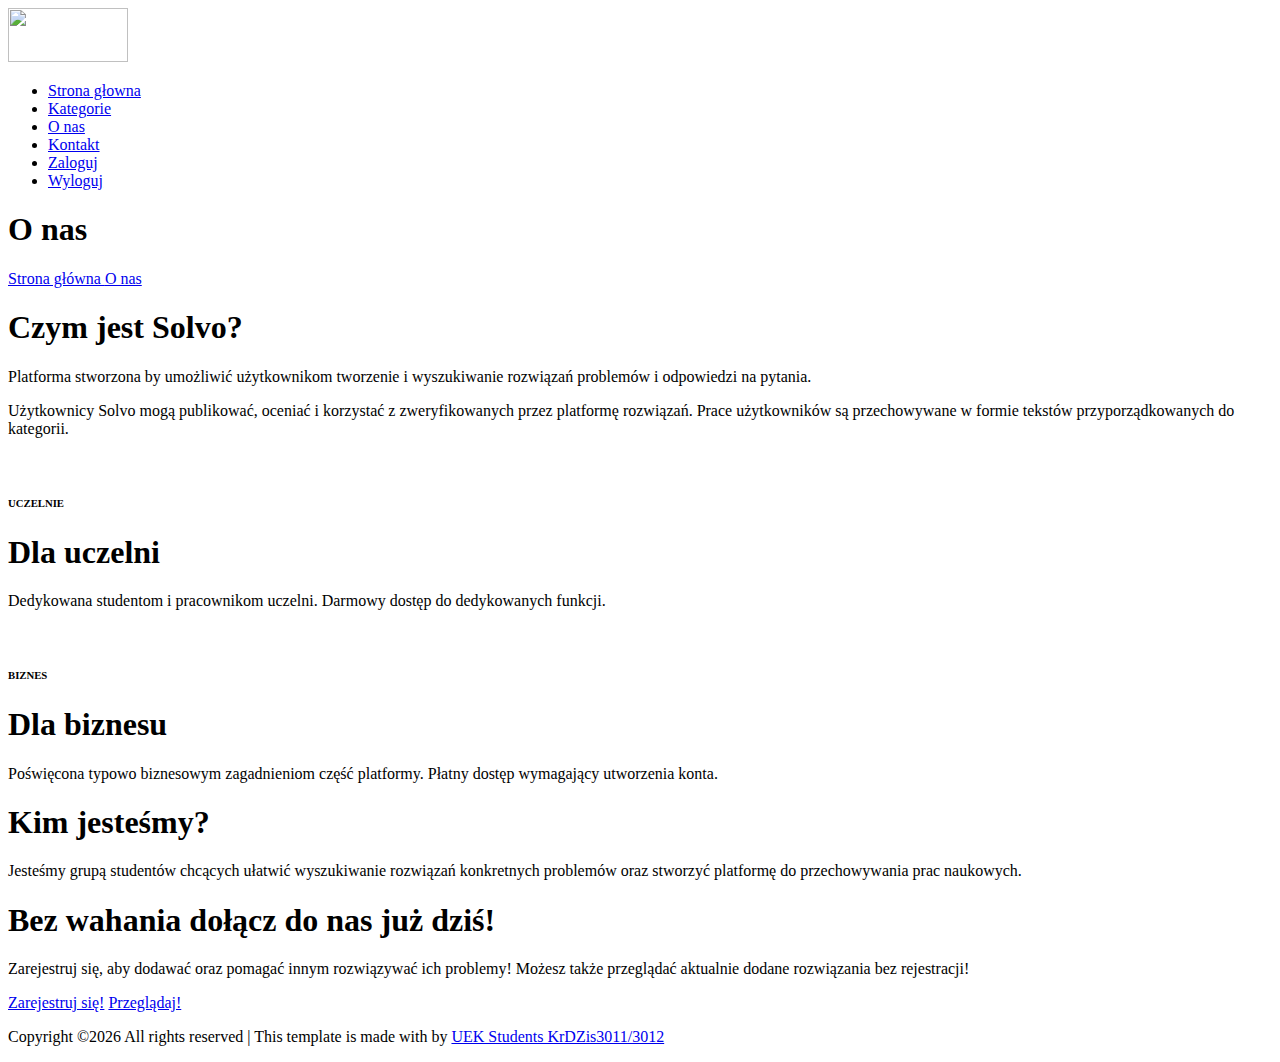
==== about-us.html @ bcf8c0ad "Add link for logout page to every .html page" ====
<!DOCTYPE html>
	<html lang="zxx" class="no-js">
	<head>
		<!-- Mobile Specific Meta -->
		<meta name="viewport" content="width=device-width, initial-scale=1, shrink-to-fit=no">
		<!-- Favicon-->
		<link rel="shortcut icon" href="img/solvo_blue_fav.png">
		<!-- Author Meta -->
		<meta name="author" content="codepixer">
		<!-- Meta Description -->
		<meta name="description" content="">
		<!-- Meta Keyword -->
		<meta name="keywords" content="">
		<!-- meta character set -->
		<meta charset="UTF-8">
		<!-- Site Title -->
		<title>Solvo</title>

		<link href="https://fonts.googleapis.com/css?family=Poppins:100,200,400,300,500,600,700" rel="stylesheet">
			<!--
			CSS
			============================================= -->
			<link rel="stylesheet" href="css/linearicons.css">
			<link rel="stylesheet" href="css/font-awesome.min.css">
			<link rel="stylesheet" href="css/bootstrap.css">
			<link rel="stylesheet" href="css/magnific-popup.css">
			<link rel="stylesheet" href="css/nice-select.css">
			<link rel="stylesheet" href="css/animate.min.css">
			<link rel="stylesheet" href="css/owl.carousel.css">
			<link rel="stylesheet" href="css/main.css">
		</head>
		<body>

			  <header id="header" id="home">
			    <div class="container">
			    	<div class="row align-items-center justify-content-between d-flex">
				      <div id="logo">
				        <a href="index.html"><img src="img/solvo_logo_blue.png" width="120" height="54" alt="" title="" /></a>
				      </div>
						<nav id="nav-menu-container">
							<ul class="nav-menu">
								<li class="menu-active"><a href="index.html">Strona głowna</a></li>
								<li><a href="category.html">Kategorie</a></li>
								<li><a href="about-us.html">O nas</a></li>
								<li><a href="contact.html">Kontakt</a></li>

								<li><a class="ticker-btn" href="log_in.html">Zaloguj</a></li>
								<li><a class="ticker-btn" href="log_out.html">Wyloguj</a></li>
							</ul>
						</nav><!-- #nav-menu-container -->
					</div>
			    </div>
			  </header><!-- #header -->


			<!-- start banner Area -->
			<section class="banner-area relative" id="home">
				<div class="overlay overlay-bg"></div>
				<div class="container">
					<div class="row d-flex align-items-center justify-content-center">
						<div class="about-content col-lg-12">
							<h1 class="text-white">
								O nas
							</h1>
							<p class="text-white link-nav"><a href="index.html">Strona główna </a>  <span class="lnr lnr-arrow-right"></span>  <a href="about-us.html"> O nas</a></p>
						</div>
					</div>
				</div>
			</section>
			<!-- End banner Area -->

			<!-- Start service Area -->
			<section class="service-area section-gap" id="service">
				<div class="container">
					<div class="row d-flex justify-content-center">
						<div class="col-md-8 pb-40 header-text">
							<h1>Czym jest Solvo?</h1>
							<p>Platforma stworzona by umożliwić użytkownikom tworzenie i wyszukiwanie rozwiązań problemów i odpowiedzi na pytania.</p>
							<p>Użytkownicy Solvo mogą publikować, oceniać i korzystać z zweryfikowanych przez platformę rozwiązań. Prace użytkowników są przechowywane w formie tekstów przyporządkowanych do kategorii.</p>
						</div>
					</div>
				</div>
			</section>
			<!-- End service Area -->

			<!-- Start feature Area -->
			<section class="feature-area">
				<div class="container-fluid">
					<div class="row justify-content-center align-items-center">
						<div class="col-lg-3 feat-img no-padding">
							<img class="img-fluid" src="img/about-us1.jpg" alt="">
						</div>
						<div class="col-lg-3 no-padding feat-txt">
							<h6 class="text-uppercase text-white">UCZELNIE</h6>
							<h1>Dla uczelni</h1>
							<p>Dedykowana studentom i pracownikom uczelni. Darmowy dostęp do dedykowanych funkcji.</p>
						</div>
						<div class="col-lg-3 feat-img no-padding">
							<img class="img-fluid" src="img/about-us2.jpg" alt="">
						</div>
						<div class="col-lg-3 no-padding feat-txt">
							<h6 class="text-uppercase text-white">BIZNES</h6>
							<h1>Dla biznesu</h1>
							<p>Poświęcona typowo biznesowym zagadnieniom część platformy. Płatny dostęp wymagający utworzenia konta.</p>
						</div>
					</div>
				</div>
			</section>
			<!-- End feature Area -->

			<!-- Start team Area -->
			<section class="team-area section-gap" id="team">
				<div class="container">
					<div class="row d-flex justify-content-center">
						<div class="menu-content pb-70 col-lg-8">
							<div class="title text-center">
								<h1 class="mb-10">Kim jesteśmy?</h1>
								<p>Jesteśmy grupą studentów chcących ułatwić wyszukiwanie rozwiązań konkretnych problemów oraz stworzyć platformę do przechowywania prac naukowych.</p>
							</div>
						</div>
					</div>
				</div>
			</section>
			<!-- End team Area -->


			  <!-- Start callto-action Area -->
			  <section class="callto-action-area section-gap" id="join">
				  <div class="container">
					  <div class="row d-flex justify-content-center">
						  <div class="menu-content col-lg-9">
							  <div class="title text-center">
								  <h1 class="mb-10 text-white">Bez wahania dołącz do nas już dziś!</h1>
								  <p class="text-white">Zarejestruj się, aby dodawać oraz pomagać innym rozwiązywać ich problemy! Możesz także przeglądać aktualnie dodane rozwiązania bez rejestracji!</p>
								  <a class="primary-btn" href="register.html">Zarejestruj się!</a>
								  <a class="primary-btn" href="./category.html">Przeglądaj!</a>
							  </div>
						  </div>
					  </div>
				  </div>
			  </section>
			  <!-- End calto-action Area -->

			  <!-- start footer Area -->
			 	<footer class="footer-area section-gap">
				<div class="container">


					<div class="row footer-bottom d-flex justify-content-between">
						<p class="col-lg-8 col-sm-12 footer-text m-0 text-white">
							<!-- Link back to Colorlib can't be removed. Template is licensed under CC BY 3.0. -->
Copyright &copy;<script>document.write(new Date().getFullYear());</script> All rights reserved | This template is made with <i class="fa fa-heart-o" aria-hidden="true"></i> by <a href="https://colorlib.com" target="_blank">UEK Students KrDZis3011/3012</a>
<!-- Link back to Colorlib can't be removed. Template is licensed under CC BY 3.0. -->
						</p>
						<div class="col-lg-4 col-sm-12 footer-social">
							<a href="#"><i class="fa fa-facebook"></i></a>
							<a href="#"><i class="fa fa-twitter"></i></a>
							<a href="#"><i class="fa fa-dribbble"></i></a>
							<a href="#"><i class="fa fa-behance"></i></a>
						</div>
					</div>
				</div>
			</footer>
			  <!-- End footer Area -->

			  <script src="js/vendor/jquery-2.2.4.min.js"></script>
			  <script src="https://cdnjs.cloudflare.com/ajax/libs/popper.js/1.12.9/umd/popper.min.js" integrity="sha384-ApNbgh9B+Y1QKtv3Rn7W3mgPxhU9K/ScQsAP7hUibX39j7fakFPskvXusvfa0b4Q" crossorigin="anonymous"></script>
			  <script src="js/vendor/bootstrap.min.js"></script>
			  <script type="text/javascript" src="https://maps.googleapis.com/maps/api/js?key=AIzaSyBhOdIF3Y9382fqJYt5I_sswSrEw5eihAA"></script>
			  <script src="js/easing.min.js"></script>
			  <script src="js/hoverIntent.js"></script>
			  <script src="js/superfish.min.js"></script>
			  <script src="js/jquery.ajaxchimp.min.js"></script>
			  <script src="js/jquery.magnific-popup.min.js"></script>
			  <script src="js/owl.carousel.min.js"></script>
			  <script src="js/jquery.sticky.js"></script>
			  <script src="js/jquery.nice-select.min.js"></script>
			  <script src="js/parallax.min.js"></script>
			  <script src="js/mail-script.js"></script>
			  <script src="js/main.js"></script>
		</body>
	</html>
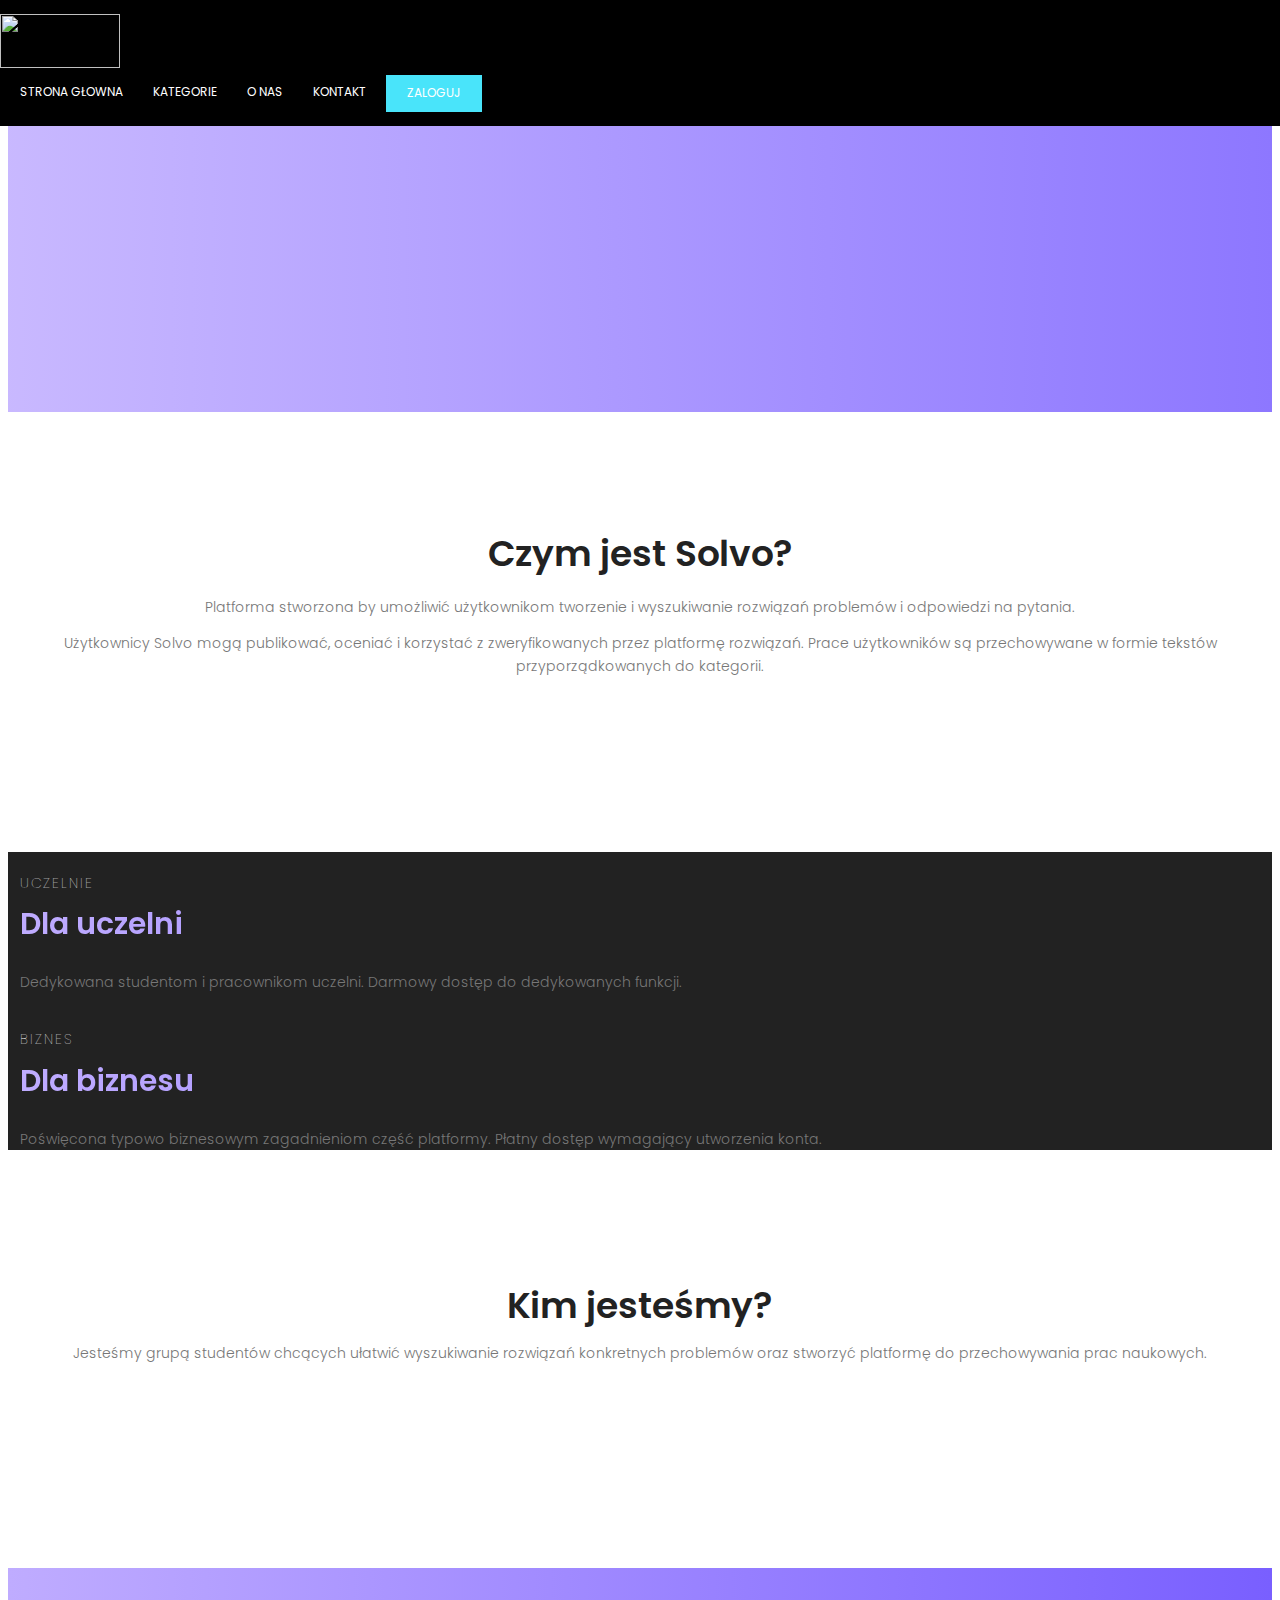
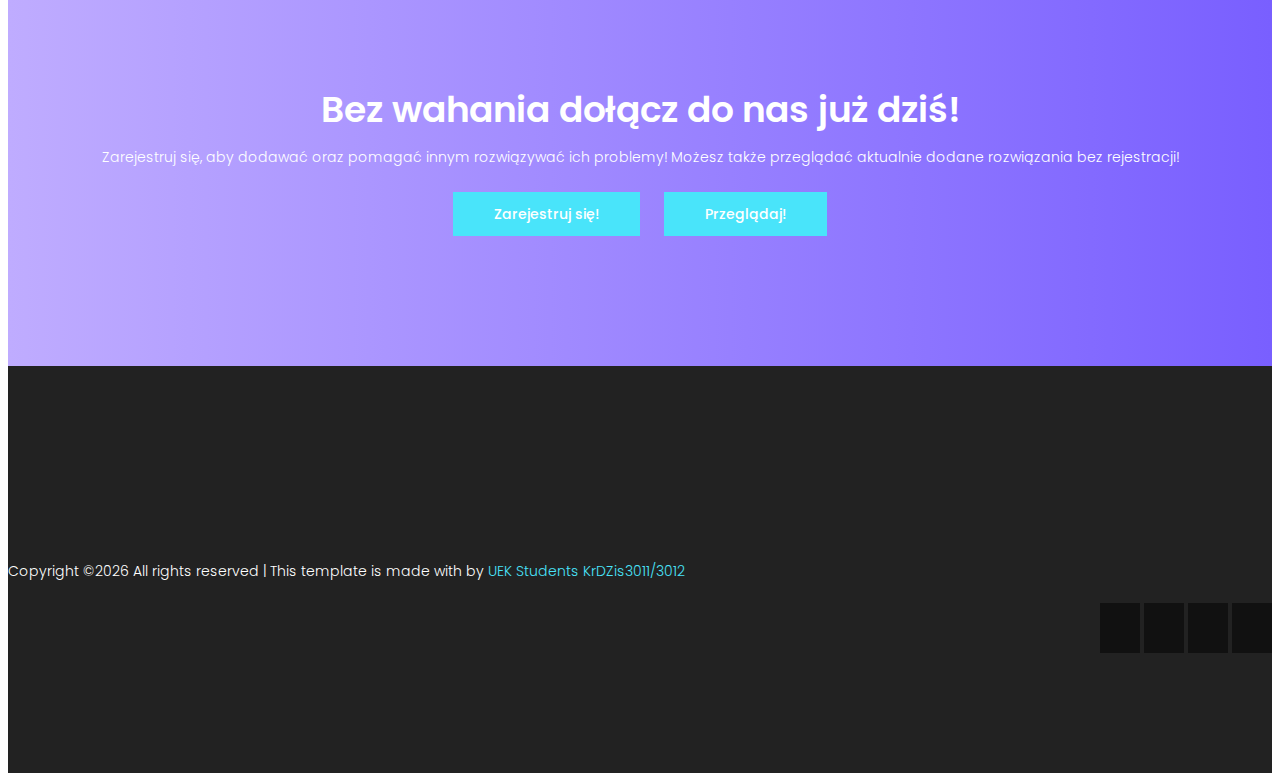
==== commit 1f754f97: "Merge pull request #25 from KatarzynaKnapik/show_hide_login_btn" ====
--- a/about-us.html
+++ b/about-us.html
@@ -44,8 +44,8 @@
 								<li><a href="about-us.html">O nas</a></li>
 								<li><a href="contact.html">Kontakt</a></li>
 
-								<li><a class="ticker-btn" href="log_in.html">Zaloguj</a></li>
-								<li><a class="ticker-btn" href="log_out.html">Wyloguj</a></li>
+								<li><a class="ticker-btn" id="log-btn" href="log_in.html">Zaloguj</a></li>
+								<!-- <li><a class="ticker-btn" href="log_out.html">Wyloguj</a></li> -->
 							</ul>
 						</nav><!-- #nav-menu-container -->
 					</div>
--- a/css/main.css
+++ b/css/main.css
@@ -0,0 +1,4604 @@
+/*--------------------------- Color variations ----------------------*/
+/* Medium Layout: 1280px */
+/* Tablet Layout: 768px */
+/* Mobile Layout: 320px */
+/* Wide Mobile Layout: 480px */
+/* =================================== */
+/*  Basic Style
+/* =================================== */
+::-moz-selection {
+  /* Code for Firefox */
+  background-color: #49e4fa;
+  color: #fff;
+}
+
+::selection {
+  background-color: #49e4fa;
+  color: #fff;
+}
+
+::-webkit-input-placeholder {
+  /* WebKit, Blink, Edge */
+  color: #777777;
+  font-weight: 300;
+}
+
+:-moz-placeholder {
+  /* Mozilla Firefox 4 to 18 */
+  color: #777777;
+  opacity: 1;
+  font-weight: 300;
+}
+
+::-moz-placeholder {
+  /* Mozilla Firefox 19+ */
+  color: #777777;
+  opacity: 1;
+  font-weight: 300;
+}
+
+:-ms-input-placeholder {
+  /* Internet Explorer 10-11 */
+  color: #777777;
+  font-weight: 300;
+}
+
+::-ms-input-placeholder {
+  /* Microsoft Edge */
+  color: #777777;
+  font-weight: 300;
+}
+
+body {
+  color: #777777;
+  font-family: "Poppins", sans-serif;
+  font-size: 14px;
+  font-weight: 300;
+  line-height: 1.625em;
+  position: relative;
+}
+
+ol,
+ul {
+  margin: 0;
+  padding: 0;
+  list-style: none;
+}
+
+select {
+  display: block;
+}
+
+figure {
+  margin: 0;
+}
+
+a {
+  -webkit-transition: all 0.3s ease 0s;
+  -moz-transition: all 0.3s ease 0s;
+  -o-transition: all 0.3s ease 0s;
+  transition: all 0.3s ease 0s;
+}
+
+iframe {
+  border: 0;
+}
+
+a,
+a:focus,
+a:hover {
+  text-decoration: none;
+  outline: 0;
+}
+
+.btn.active.focus,
+.btn.active:focus,
+.btn.focus,
+.btn.focus:active,
+.btn:active:focus,
+.btn:focus {
+  text-decoration: none;
+  outline: 0;
+}
+
+.card-panel {
+  margin: 0;
+  padding: 60px;
+}
+
+/**
+ *  Typography
+ *
+ **/
+.btn i,
+.btn-large i,
+.btn-floating i,
+.btn-large i,
+.btn-flat i {
+  font-size: 1em;
+  line-height: inherit;
+}
+
+.gray-bg {
+  background: #f9f9ff;
+}
+
+h1,
+h2,
+h3,
+h4,
+h5,
+h6 {
+  font-family: "Poppins", sans-serif;
+  color: #222222;
+  line-height: 1.2em !important;
+  margin-bottom: 0;
+  margin-top: 0;
+  font-weight: 600;
+}
+
+.h1,
+.h2,
+.h3,
+.h4,
+.h5,
+.h6 {
+  margin-bottom: 0;
+  margin-top: 0;
+  font-family: "Poppins", sans-serif;
+  font-weight: 600;
+  color: #222222;
+}
+
+h1,
+.h1 {
+  font-size: 36px;
+}
+
+h2,
+.h2 {
+  font-size: 30px;
+}
+
+h3,
+.h3 {
+  font-size: 24px;
+}
+
+h4,
+.h4 {
+  font-size: 18px;
+}
+
+h5,
+.h5 {
+  font-size: 16px;
+}
+
+h6,
+.h6 {
+  font-size: 14px;
+  color: #222222;
+}
+
+td,
+th {
+  border-radius: 0px;
+}
+
+/**
+ * For modern browsers
+ * 1. The space content is one way to avoid an Opera bug when the
+ *    contenteditable attribute is included anywhere else in the document.
+ *    Otherwise it causes space to appear at the top and bottom of elements
+ *    that are clearfixed.
+ * 2. The use of `table` rather than `block` is only necessary if using
+ *    `:before` to contain the top-margins of child elements.
+ */
+.clear::before,
+.clear::after {
+  content: " ";
+  display: table;
+}
+
+.clear::after {
+  clear: both;
+}
+
+.fz-11 {
+  font-size: 11px;
+}
+
+.fz-12 {
+  font-size: 12px;
+}
+
+.fz-13 {
+  font-size: 13px;
+}
+
+.fz-14 {
+  font-size: 14px;
+}
+
+.fz-15 {
+  font-size: 15px;
+}
+
+.fz-16 {
+  font-size: 16px;
+}
+
+.fz-18 {
+  font-size: 18px;
+}
+
+.fz-30 {
+  font-size: 30px;
+}
+
+.fz-48 {
+  font-size: 48px !important;
+}
+
+.fw100 {
+  font-weight: 100;
+}
+
+.fw300 {
+  font-weight: 300;
+}
+
+.fw400 {
+  font-weight: 400 !important;
+}
+
+.fw500 {
+  font-weight: 500;
+}
+
+.f700 {
+  font-weight: 700;
+}
+
+.fsi {
+  font-style: italic;
+}
+
+.mt-10 {
+  margin-top: 10px;
+}
+
+.mt-15 {
+  margin-top: 15px;
+}
+
+.mt-20 {
+  margin-top: 20px;
+}
+
+.mt-25 {
+  margin-top: 25px;
+}
+
+.mt-30 {
+  margin-top: 30px;
+}
+
+.mt-35 {
+  margin-top: 35px;
+}
+
+.mt-40 {
+  margin-top: 40px;
+}
+
+.mt-50 {
+  margin-top: 50px;
+}
+
+.mt-60 {
+  margin-top: 60px;
+}
+
+.mt-70 {
+  margin-top: 70px;
+}
+
+.mt-80 {
+  margin-top: 80px;
+}
+
+.mt-100 {
+  margin-top: 100px;
+}
+
+.mt-120 {
+  margin-top: 120px;
+}
+
+.mt-150 {
+  margin-top: 150px;
+}
+
+.ml-0 {
+  margin-left: 0 !important;
+}
+
+.ml-5 {
+  margin-left: 5px !important;
+}
+
+.ml-10 {
+  margin-left: 10px;
+}
+
+.ml-15 {
+  margin-left: 15px;
+}
+
+.ml-20 {
+  margin-left: 20px;
+}
+
+.ml-30 {
+  margin-left: 30px;
+}
+
+.ml-50 {
+  margin-left: 50px;
+}
+
+.mr-0 {
+  margin-right: 0 !important;
+}
+
+.mr-5 {
+  margin-right: 5px !important;
+}
+
+.mr-15 {
+  margin-right: 15px;
+}
+
+.mr-10 {
+  margin-right: 10px;
+}
+
+.mr-20 {
+  margin-right: 20px;
+}
+
+.mr-30 {
+  margin-right: 30px;
+}
+
+.mr-50 {
+  margin-right: 50px;
+}
+
+.mb-0 {
+  margin-bottom: 0px;
+}
+
+.mb-0-i {
+  margin-bottom: 0px !important;
+}
+
+.mb-5 {
+  margin-bottom: 5px;
+}
+
+.mb-10 {
+  margin-bottom: 10px;
+}
+
+.mb-15 {
+  margin-bottom: 15px;
+}
+
+.mb-20 {
+  margin-bottom: 20px;
+}
+
+.mb-25 {
+  margin-bottom: 25px;
+}
+
+.mb-30 {
+  margin-bottom: 30px;
+}
+
+.mb-40 {
+  margin-bottom: 40px;
+}
+
+.mb-50 {
+  margin-bottom: 50px;
+}
+
+.mb-60 {
+  margin-bottom: 60px;
+}
+
+.mb-70 {
+  margin-bottom: 70px;
+}
+
+.mb-80 {
+  margin-bottom: 80px;
+}
+
+.mb-90 {
+  margin-bottom: 90px;
+}
+
+.mb-100 {
+  margin-bottom: 100px;
+}
+
+.pt-0 {
+  padding-top: 0px;
+}
+
+.pt-10 {
+  padding-top: 10px;
+}
+
+.pt-15 {
+  padding-top: 15px;
+}
+
+.pt-20 {
+  padding-top: 20px;
+}
+
+.pt-25 {
+  padding-top: 25px;
+}
+
+.pt-30 {
+  padding-top: 30px;
+}
+
+.pt-40 {
+  padding-top: 40px;
+}
+
+.pt-50 {
+  padding-top: 50px;
+}
+
+.pt-60 {
+  padding-top: 60px;
+}
+
+.pt-70 {
+  padding-top: 70px;
+}
+
+.pt-80 {
+  padding-top: 80px;
+}
+
+.pt-90 {
+  padding-top: 90px;
+}
+
+.pt-100 {
+  padding-top: 100px;
+}
+
+.pt-120 {
+  padding-top: 120px;
+}
+
+.pt-150 {
+  padding-top: 150px;
+}
+
+.pt-170 {
+  padding-top: 170px;
+}
+
+.pb-0 {
+  padding-bottom: 0px;
+}
+
+.pb-10 {
+  padding-bottom: 10px;
+}
+
+.pb-15 {
+  padding-bottom: 15px;
+}
+
+.pb-20 {
+  padding-bottom: 20px;
+}
+
+.pb-25 {
+  padding-bottom: 25px;
+}
+
+.pb-30 {
+  padding-bottom: 30px;
+}
+
+.pb-40 {
+  padding-bottom: 40px;
+}
+
+.pb-50 {
+  padding-bottom: 50px;
+}
+
+.pb-60 {
+  padding-bottom: 60px;
+}
+
+.pb-70 {
+  padding-bottom: 70px;
+}
+
+.pb-80 {
+  padding-bottom: 80px;
+}
+
+.pb-90 {
+  padding-bottom: 90px;
+}
+
+.pb-100 {
+  padding-bottom: 100px;
+}
+
+.pb-120 {
+  padding-bottom: 120px;
+}
+
+.pb-150 {
+  padding-bottom: 150px;
+}
+
+.pr-30 {
+  padding-right: 30px;
+}
+
+.pl-30 {
+  padding-left: 30px;
+}
+
+.pl-90 {
+  padding-left: 90px;
+}
+
+.p-40 {
+  padding: 40px;
+}
+
+.float-left {
+  float: left;
+}
+
+.float-right {
+  float: right;
+}
+
+.text-italic {
+  font-style: italic;
+}
+
+.text-white {
+  color: #fff;
+}
+
+.text-black {
+  color: #000;
+}
+
+.transition {
+  -webkit-transition: all 0.3s ease 0s;
+  -moz-transition: all 0.3s ease 0s;
+  -o-transition: all 0.3s ease 0s;
+  transition: all 0.3s ease 0s;
+}
+
+.section-full {
+  padding: 100px 0;
+}
+
+.section-half {
+  padding: 75px 0;
+}
+
+.text-center {
+  text-align: center;
+}
+
+.text-left {
+  text-align: left;
+}
+
+.text-rigth {
+  text-align: right;
+}
+
+.flex {
+  display: -webkit-box;
+  display: -webkit-flex;
+  display: -moz-flex;
+  display: -ms-flexbox;
+  display: flex;
+}
+
+.inline-flex {
+  display: -webkit-inline-box;
+  display: -webkit-inline-flex;
+  display: -moz-inline-flex;
+  display: -ms-inline-flexbox;
+  display: inline-flex;
+}
+
+.flex-grow {
+  -webkit-box-flex: 1;
+  -webkit-flex-grow: 1;
+  -moz-flex-grow: 1;
+  -ms-flex-positive: 1;
+  flex-grow: 1;
+}
+
+.flex-wrap {
+  -webkit-flex-wrap: wrap;
+  -moz-flex-wrap: wrap;
+  -ms-flex-wrap: wrap;
+  flex-wrap: wrap;
+}
+
+.flex-left {
+  -webkit-box-pack: start;
+  -ms-flex-pack: start;
+  -webkit-justify-content: flex-start;
+  -moz-justify-content: flex-start;
+  justify-content: flex-start;
+}
+
+.flex-middle {
+  -webkit-box-align: center;
+  -ms-flex-align: center;
+  -webkit-align-items: center;
+  -moz-align-items: center;
+  align-items: center;
+}
+
+.flex-right {
+  -webkit-box-pack: end;
+  -ms-flex-pack: end;
+  -webkit-justify-content: flex-end;
+  -moz-justify-content: flex-end;
+  justify-content: flex-end;
+}
+
+.flex-top {
+  -webkit-align-self: flex-start;
+  -moz-align-self: flex-start;
+  -ms-flex-item-align: start;
+  align-self: flex-start;
+}
+
+.flex-center {
+  -webkit-box-pack: center;
+  -ms-flex-pack: center;
+  -webkit-justify-content: center;
+  -moz-justify-content: center;
+  justify-content: center;
+}
+
+.flex-bottom {
+  -webkit-align-self: flex-end;
+  -moz-align-self: flex-end;
+  -ms-flex-item-align: end;
+  align-self: flex-end;
+}
+
+.space-between {
+  -webkit-box-pack: justify;
+  -ms-flex-pack: justify;
+  -webkit-justify-content: space-between;
+  -moz-justify-content: space-between;
+  justify-content: space-between;
+}
+
+.space-around {
+  -ms-flex-pack: distribute;
+  -webkit-justify-content: space-around;
+  -moz-justify-content: space-around;
+  justify-content: space-around;
+}
+
+.flex-column {
+  -webkit-box-direction: normal;
+  -webkit-box-orient: vertical;
+  -webkit-flex-direction: column;
+  -moz-flex-direction: column;
+  -ms-flex-direction: column;
+  flex-direction: column;
+}
+
+.flex-cell {
+  display: -webkit-box;
+  display: -webkit-flex;
+  display: -moz-flex;
+  display: -ms-flexbox;
+  display: flex;
+  -webkit-box-flex: 1;
+  -webkit-flex-grow: 1;
+  -moz-flex-grow: 1;
+  -ms-flex-positive: 1;
+  flex-grow: 1;
+}
+
+.display-table {
+  display: table;
+}
+
+.light {
+  color: #fff;
+}
+
+.dark {
+  color: #222;
+}
+
+.relative {
+  position: relative;
+}
+
+.overflow-hidden {
+  overflow: hidden;
+}
+
+.overlay {
+  position: absolute;
+  left: 0;
+  right: 0;
+  top: 0;
+  bottom: 0;
+}
+
+.container.fullwidth {
+  width: 100%;
+}
+
+.container.no-padding {
+  padding-left: 0;
+  padding-right: 0;
+}
+
+.no-padding {
+  padding: 0;
+}
+
+.section-bg {
+  background: #f9fafc;
+}
+
+@media (max-width: 767px) {
+  .no-flex-xs {
+    display: block !important;
+  }
+}
+
+.row.no-margin {
+  margin-left: 0;
+  margin-right: 0;
+}
+
+.sample-text-area {
+  background: #fff;
+  padding: 100px 0 70px 0;
+}
+
+.text-heading {
+  margin-bottom: 30px;
+  font-size: 24px;
+}
+
+b,
+sup,
+sub,
+u,
+del {
+  color: #49e4fa;
+}
+
+h1 {
+  font-size: 36px;
+}
+
+h2 {
+  font-size: 30px;
+}
+
+h3 {
+  font-size: 24px;
+}
+
+h4 {
+  font-size: 18px;
+}
+
+h5 {
+  font-size: 16px;
+}
+
+h6 {
+  font-size: 14px;
+}
+
+h1,
+h2,
+h3,
+h4,
+h5,
+h6 {
+  line-height: 1.5em;
+}
+
+.typography h1,
+.typography h2,
+.typography h3,
+.typography h4,
+.typography h5,
+.typography h6 {
+  color: #777777;
+}
+
+.button-area {
+  background: #fff;
+}
+
+.button-area .border-top-generic {
+  padding: 70px 15px;
+  border-top: 1px dotted #eee;
+}
+
+.button-group-area .genric-btn {
+  margin-right: 10px;
+  margin-top: 10px;
+}
+
+.button-group-area .genric-btn:last-child {
+  margin-right: 0;
+}
+
+.genric-btn {
+  display: inline-block;
+  outline: none;
+  line-height: 40px;
+  padding: 0 30px;
+  font-size: 0.8em;
+  text-align: center;
+  text-decoration: none;
+  font-weight: 500;
+  cursor: pointer;
+  -webkit-transition: all 0.3s ease 0s;
+  -moz-transition: all 0.3s ease 0s;
+  -o-transition: all 0.3s ease 0s;
+  transition: all 0.3s ease 0s;
+}
+
+.genric-btn:focus {
+  outline: none;
+}
+
+.genric-btn.e-large {
+  padding: 0 40px;
+  line-height: 50px;
+}
+
+.genric-btn.large {
+  line-height: 45px;
+}
+
+.genric-btn.medium {
+  line-height: 30px;
+}
+
+.genric-btn.small {
+  line-height: 25px;
+}
+
+.genric-btn.radius {
+  border-radius: 3px;
+}
+
+.genric-btn.circle {
+  border-radius: 20px;
+}
+
+.genric-btn.arrow {
+  display: -webkit-inline-box;
+  display: -ms-inline-flexbox;
+  display: inline-flex;
+  -webkit-box-align: center;
+  -ms-flex-align: center;
+  align-items: center;
+}
+
+.genric-btn.arrow span {
+  margin-left: 10px;
+}
+
+.genric-btn.default {
+  color: #222222;
+  background: #f9f9ff;
+  border: 1px solid transparent;
+}
+
+.genric-btn.default:hover {
+  border: 1px solid #f9f9ff;
+  background: #fff;
+}
+
+.genric-btn.default-border {
+  border: 1px solid #f9f9ff;
+  background: #fff;
+}
+
+.genric-btn.default-border:hover {
+  color: #222222;
+  background: #f9f9ff;
+  border: 1px solid transparent;
+}
+
+.genric-btn.primary {
+  color: #fff;
+  background: #49e4fa;
+  border: 1px solid transparent;
+}
+
+.genric-btn.primary:hover {
+  color: #49e4fa;
+  border: 1px solid #49e4fa;
+  background: #fff;
+}
+
+.genric-btn.primary-border {
+  color: #49e4fa;
+  border: 1px solid #49e4fa;
+  background: #fff;
+}
+
+.genric-btn.primary-border:hover {
+  color: #fff;
+  background: #49e4fa;
+  border: 1px solid transparent;
+}
+
+.genric-btn.success {
+  color: #fff;
+  background: #4cd3e3;
+  border: 1px solid transparent;
+}
+
+.genric-btn.success:hover {
+  color: #4cd3e3;
+  border: 1px solid #4cd3e3;
+  background: #fff;
+}
+
+.genric-btn.success-border {
+  color: #4cd3e3;
+  border: 1px solid #4cd3e3;
+  background: #fff;
+}
+
+.genric-btn.success-border:hover {
+  color: #fff;
+  background: #4cd3e3;
+  border: 1px solid transparent;
+}
+
+.genric-btn.info {
+  color: #fff;
+  background: #38a4ff;
+  border: 1px solid transparent;
+}
+
+.genric-btn.info:hover {
+  color: #38a4ff;
+  border: 1px solid #38a4ff;
+  background: #fff;
+}
+
+.genric-btn.info-border {
+  color: #38a4ff;
+  border: 1px solid #38a4ff;
+  background: #fff;
+}
+
+.genric-btn.info-border:hover {
+  color: #fff;
+  background: #38a4ff;
+  border: 1px solid transparent;
+}
+
+.genric-btn.warning {
+  color: #fff;
+  background: #f4e700;
+  border: 1px solid transparent;
+}
+
+.genric-btn.warning:hover {
+  color: #f4e700;
+  border: 1px solid #f4e700;
+  background: #fff;
+}
+
+.genric-btn.warning-border {
+  color: #f4e700;
+  border: 1px solid #f4e700;
+  background: #fff;
+}
+
+.genric-btn.warning-border:hover {
+  color: #fff;
+  background: #f4e700;
+  border: 1px solid transparent;
+}
+
+.genric-btn.danger {
+  color: #fff;
+  background: #f44a40;
+  border: 1px solid transparent;
+}
+
+.genric-btn.danger:hover {
+  color: #f44a40;
+  border: 1px solid #f44a40;
+  background: #fff;
+}
+
+.genric-btn.danger-border {
+  color: #f44a40;
+  border: 1px solid #f44a40;
+  background: #fff;
+}
+
+.genric-btn.danger-border:hover {
+  color: #fff;
+  background: #f44a40;
+  border: 1px solid transparent;
+}
+
+.genric-btn.link {
+  color: #222222;
+  background: #f9f9ff;
+  text-decoration: underline;
+  border: 1px solid transparent;
+}
+
+.genric-btn.link:hover {
+  color: #222222;
+  border: 1px solid #f9f9ff;
+  background: #fff;
+}
+
+.genric-btn.link-border {
+  color: #222222;
+  border: 1px solid #f9f9ff;
+  background: #fff;
+  text-decoration: underline;
+}
+
+.genric-btn.link-border:hover {
+  color: #222222;
+  background: #f9f9ff;
+  border: 1px solid transparent;
+}
+
+.genric-btn.disable {
+  color: #222222, 0.3;
+  background: #f9f9ff;
+  border: 1px solid transparent;
+  cursor: not-allowed;
+}
+
+.generic-blockquote {
+  padding: 30px 50px 30px 30px;
+  background: #f9f9ff;
+  border-left: 2px solid #49e4fa;
+}
+
+.progress-table-wrap {
+  overflow-x: scroll;
+}
+
+.progress-table {
+  background: #f9f9ff;
+  padding: 15px 0px 30px 0px;
+  min-width: 800px;
+}
+
+.progress-table .serial {
+  width: 11.83%;
+  padding-left: 30px;
+}
+
+.progress-table .country {
+  width: 28.07%;
+}
+
+.progress-table .visit {
+  width: 19.74%;
+}
+
+.progress-table .percentage {
+  width: 40.36%;
+  padding-right: 50px;
+}
+
+.progress-table .table-head {
+  display: flex;
+}
+
+.progress-table .table-head .serial,
+.progress-table .table-head .country,
+.progress-table .table-head .visit,
+.progress-table .table-head .percentage {
+  color: #222222;
+  line-height: 40px;
+  text-transform: uppercase;
+  font-weight: 500;
+}
+
+.progress-table .table-row {
+  padding: 15px 0;
+  border-top: 1px solid #edf3fd;
+  display: flex;
+}
+
+.progress-table .table-row .serial,
+.progress-table .table-row .country,
+.progress-table .table-row .visit,
+.progress-table .table-row .percentage {
+  display: flex;
+  align-items: center;
+}
+
+.progress-table .table-row .country img {
+  margin-right: 15px;
+}
+
+.progress-table .table-row .percentage .progress {
+  width: 80%;
+  border-radius: 0px;
+  background: transparent;
+}
+
+.progress-table .table-row .percentage .progress .progress-bar {
+  height: 5px;
+  line-height: 5px;
+}
+
+.progress-table .table-row .percentage .progress .progress-bar.color-1 {
+  background-color: #6382e6;
+}
+
+.progress-table .table-row .percentage .progress .progress-bar.color-2 {
+  background-color: #e66686;
+}
+
+.progress-table .table-row .percentage .progress .progress-bar.color-3 {
+  background-color: #f09359;
+}
+
+.progress-table .table-row .percentage .progress .progress-bar.color-4 {
+  background-color: #73fbaf;
+}
+
+.progress-table .table-row .percentage .progress .progress-bar.color-5 {
+  background-color: #73fbaf;
+}
+
+.progress-table .table-row .percentage .progress .progress-bar.color-6 {
+  background-color: #6382e6;
+}
+
+.progress-table .table-row .percentage .progress .progress-bar.color-7 {
+  background-color: #a367e7;
+}
+
+.progress-table .table-row .percentage .progress .progress-bar.color-8 {
+  background-color: #e66686;
+}
+
+.single-gallery-image {
+  margin-top: 30px;
+  background-repeat: no-repeat !important;
+  background-position: center center !important;
+  background-size: cover !important;
+  height: 200px;
+}
+
+.list-style {
+  width: 14px;
+  height: 14px;
+}
+
+.unordered-list li {
+  position: relative;
+  padding-left: 30px;
+  line-height: 1.82em !important;
+}
+
+.unordered-list li:before {
+  content: "";
+  position: absolute;
+  width: 14px;
+  height: 14px;
+  border: 3px solid #49e4fa;
+  background: #fff;
+  top: 4px;
+  left: 0;
+  border-radius: 50%;
+}
+
+.ordered-list {
+  margin-left: 30px;
+}
+
+.ordered-list li {
+  list-style-type: decimal-leading-zero;
+  color: #49e4fa;
+  font-weight: 500;
+  line-height: 1.82em !important;
+}
+
+.ordered-list li span {
+  font-weight: 300;
+  color: #777777;
+}
+
+.ordered-list-alpha li {
+  margin-left: 30px;
+  list-style-type: lower-alpha;
+  color: #49e4fa;
+  font-weight: 500;
+  line-height: 1.82em !important;
+}
+
+.ordered-list-alpha li span {
+  font-weight: 300;
+  color: #777777;
+}
+
+.ordered-list-roman li {
+  margin-left: 30px;
+  list-style-type: lower-roman;
+  color: #49e4fa;
+  font-weight: 500;
+  line-height: 1.82em !important;
+}
+
+.ordered-list-roman li span {
+  font-weight: 300;
+  color: #777777;
+}
+
+.single-input {
+  display: block;
+  width: 100%;
+  line-height: 40px;
+  border: none;
+  outline: none;
+  background: #f9f9ff;
+  padding: 0 20px;
+}
+
+.single-input:focus {
+  outline: none;
+}
+
+.input-group-icon {
+  position: relative;
+}
+
+.input-group-icon .icon {
+  position: absolute;
+  left: 20px;
+  top: 0;
+  line-height: 40px;
+  z-index: 3;
+}
+
+.input-group-icon .icon i {
+  color: #797979;
+}
+
+.input-group-icon .single-input {
+  padding-left: 45px;
+}
+
+.single-textarea {
+  display: block;
+  width: 100%;
+  line-height: 40px;
+  border: none;
+  outline: none;
+  background: #f9f9ff;
+  padding: 0 20px;
+  height: 100px;
+  resize: none;
+}
+
+.single-textarea:focus {
+  outline: none;
+}
+
+.single-input-primary {
+  display: block;
+  width: 100%;
+  line-height: 40px;
+  border: 1px solid transparent;
+  outline: none;
+  background: #f9f9ff;
+  padding: 0 20px;
+}
+
+.single-input-primary:focus {
+  outline: none;
+  border: 1px solid #49e4fa;
+}
+
+.single-input-accent {
+  display: block;
+  width: 100%;
+  line-height: 40px;
+  border: 1px solid transparent;
+  outline: none;
+  background: #f9f9ff;
+  padding: 0 20px;
+}
+
+.single-input-accent:focus {
+  outline: none;
+  border: 1px solid #eb6b55;
+}
+
+.single-input-secondary {
+  display: block;
+  width: 100%;
+  line-height: 40px;
+  border: 1px solid transparent;
+  outline: none;
+  background: #f9f9ff;
+  padding: 0 20px;
+}
+
+.single-input-secondary:focus {
+  outline: none;
+  border: 1px solid #f09359;
+}
+
+.default-switch {
+  width: 35px;
+  height: 17px;
+  border-radius: 8.5px;
+  background: #f9f9ff;
+  position: relative;
+  cursor: pointer;
+}
+
+.default-switch input {
+  position: absolute;
+  left: 0;
+  top: 0;
+  right: 0;
+  bottom: 0;
+  width: 100%;
+  height: 100%;
+  opacity: 0;
+  cursor: pointer;
+}
+
+.default-switch input + label {
+  position: absolute;
+  top: 1px;
+  left: 1px;
+  width: 15px;
+  height: 15px;
+  border-radius: 50%;
+  background: #49e4fa;
+  -webkit-transition: all 0.2s;
+  -moz-transition: all 0.2s;
+  -o-transition: all 0.2s;
+  transition: all 0.2s;
+  box-shadow: 0px 4px 5px 0px rgba(0, 0, 0, 0.2);
+  cursor: pointer;
+}
+
+.default-switch input:checked + label {
+  left: 19px;
+}
+
+.primary-switch {
+  width: 35px;
+  height: 17px;
+  border-radius: 8.5px;
+  background: #f9f9ff;
+  position: relative;
+  cursor: pointer;
+}
+
+.primary-switch input {
+  position: absolute;
+  left: 0;
+  top: 0;
+  right: 0;
+  bottom: 0;
+  width: 100%;
+  height: 100%;
+  opacity: 0;
+}
+
+.primary-switch input + label {
+  position: absolute;
+  left: 0;
+  top: 0;
+  right: 0;
+  bottom: 0;
+  width: 100%;
+  height: 100%;
+}
+
+.primary-switch input + label:before {
+  content: "";
+  position: absolute;
+  left: 0;
+  top: 0;
+  right: 0;
+  bottom: 0;
+  width: 100%;
+  height: 100%;
+  background: transparent;
+  border-radius: 8.5px;
+  cursor: pointer;
+  -webkit-transition: all 0.2s;
+  -moz-transition: all 0.2s;
+  -o-transition: all 0.2s;
+  transition: all 0.2s;
+}
+
+.primary-switch input + label:after {
+  content: "";
+  position: absolute;
+  top: 1px;
+  left: 1px;
+  width: 15px;
+  height: 15px;
+  border-radius: 50%;
+  background: #fff;
+  -webkit-transition: all 0.2s;
+  -moz-transition: all 0.2s;
+  -o-transition: all 0.2s;
+  transition: all 0.2s;
+  box-shadow: 0px 4px 5px 0px rgba(0, 0, 0, 0.2);
+  cursor: pointer;
+}
+
+.primary-switch input:checked + label:after {
+  left: 19px;
+}
+
+.primary-switch input:checked + label:before {
+  background: #49e4fa;
+}
+
+.confirm-switch {
+  width: 35px;
+  height: 17px;
+  border-radius: 8.5px;
+  background: #f9f9ff;
+  position: relative;
+  cursor: pointer;
+}
+
+.confirm-switch input {
+  position: absolute;
+  left: 0;
+  top: 0;
+  right: 0;
+  bottom: 0;
+  width: 100%;
+  height: 100%;
+  opacity: 0;
+}
+
+.confirm-switch input + label {
+  position: absolute;
+  left: 0;
+  top: 0;
+  right: 0;
+  bottom: 0;
+  width: 100%;
+  height: 100%;
+}
+
+.confirm-switch input + label:before {
+  content: "";
+  position: absolute;
+  left: 0;
+  top: 0;
+  right: 0;
+  bottom: 0;
+  width: 100%;
+  height: 100%;
+  background: transparent;
+  border-radius: 8.5px;
+  -webkit-transition: all 0.2s;
+  -moz-transition: all 0.2s;
+  -o-transition: all 0.2s;
+  transition: all 0.2s;
+  cursor: pointer;
+}
+
+.confirm-switch input + label:after {
+  content: "";
+  position: absolute;
+  top: 1px;
+  left: 1px;
+  width: 15px;
+  height: 15px;
+  border-radius: 50%;
+  background: #fff;
+  -webkit-transition: all 0.2s;
+  -moz-transition: all 0.2s;
+  -o-transition: all 0.2s;
+  transition: all 0.2s;
+  box-shadow: 0px 4px 5px 0px rgba(0, 0, 0, 0.2);
+  cursor: pointer;
+}
+
+.confirm-switch input:checked + label:after {
+  left: 19px;
+}
+
+.confirm-switch input:checked + label:before {
+  background: #4cd3e3;
+}
+
+.primary-checkbox {
+  width: 16px;
+  height: 16px;
+  border-radius: 3px;
+  background: #f9f9ff;
+  position: relative;
+  cursor: pointer;
+}
+
+.primary-checkbox input {
+  position: absolute;
+  left: 0;
+  top: 0;
+  right: 0;
+  bottom: 0;
+  width: 100%;
+  height: 100%;
+  opacity: 0;
+}
+
+.primary-checkbox input + label {
+  position: absolute;
+  left: 0;
+  top: 0;
+  right: 0;
+  bottom: 0;
+  width: 100%;
+  height: 100%;
+  border-radius: 3px;
+  cursor: pointer;
+  border: 1px solid #f1f1f1;
+}
+
+.primary-checkbox input:checked + label {
+  background: url(../img/elements/primary-check.png) no-repeat center
+    center/cover;
+  border: none;
+}
+
+.confirm-checkbox {
+  width: 16px;
+  height: 16px;
+  border-radius: 3px;
+  background: #f9f9ff;
+  position: relative;
+  cursor: pointer;
+}
+
+.confirm-checkbox input {
+  position: absolute;
+  left: 0;
+  top: 0;
+  right: 0;
+  bottom: 0;
+  width: 100%;
+  height: 100%;
+  opacity: 0;
+}
+
+.confirm-checkbox input + label {
+  position: absolute;
+  left: 0;
+  top: 0;
+  right: 0;
+  bottom: 0;
+  width: 100%;
+  height: 100%;
+  border-radius: 3px;
+  cursor: pointer;
+  border: 1px solid #f1f1f1;
+}
+
+.confirm-checkbox input:checked + label {
+  background: url(../img/elements/success-check.png) no-repeat center
+    center/cover;
+  border: none;
+}
+
+.disabled-checkbox {
+  width: 16px;
+  height: 16px;
+  border-radius: 3px;
+  background: #f9f9ff;
+  position: relative;
+  cursor: pointer;
+}
+
+.disabled-checkbox input {
+  position: absolute;
+  left: 0;
+  top: 0;
+  right: 0;
+  bottom: 0;
+  width: 100%;
+  height: 100%;
+  opacity: 0;
+}
+
+.disabled-checkbox input + label {
+  position: absolute;
+  left: 0;
+  top: 0;
+  right: 0;
+  bottom: 0;
+  width: 100%;
+  height: 100%;
+  border-radius: 3px;
+  cursor: pointer;
+  border: 1px solid #f1f1f1;
+}
+
+.disabled-checkbox input:disabled {
+  cursor: not-allowed;
+  z-index: 3;
+}
+
+.disabled-checkbox input:checked + label {
+  background: url(../img/elements/disabled-check.png) no-repeat center
+    center/cover;
+  border: none;
+}
+
+.primary-radio {
+  width: 16px;
+  height: 16px;
+  border-radius: 8px;
+  background: #f9f9ff;
+  position: relative;
+  cursor: pointer;
+}
+
+.primary-radio input {
+  position: absolute;
+  left: 0;
+  top: 0;
+  right: 0;
+  bottom: 0;
+  width: 100%;
+  height: 100%;
+  opacity: 0;
+}
+
+.primary-radio input + label {
+  position: absolute;
+  left: 0;
+  top: 0;
+  right: 0;
+  bottom: 0;
+  width: 100%;
+  height: 100%;
+  border-radius: 8px;
+  cursor: pointer;
+  border: 1px solid #f1f1f1;
+}
+
+.primary-radio input:checked + label {
+  background: url(../img/elements/primary-radio.png) no-repeat center
+    center/cover;
+  border: none;
+}
+
+.confirm-radio {
+  width: 16px;
+  height: 16px;
+  border-radius: 8px;
+  background: #f9f9ff;
+  position: relative;
+  cursor: pointer;
+}
+
+.confirm-radio input {
+  position: absolute;
+  left: 0;
+  top: 0;
+  right: 0;
+  bottom: 0;
+  width: 100%;
+  height: 100%;
+  opacity: 0;
+}
+
+.confirm-radio input + label {
+  position: absolute;
+  left: 0;
+  top: 0;
+  right: 0;
+  bottom: 0;
+  width: 100%;
+  height: 100%;
+  border-radius: 8px;
+  cursor: pointer;
+  border: 1px solid #f1f1f1;
+}
+
+.confirm-radio input:checked + label {
+  background: url(../img/elements/success-radio.png) no-repeat center
+    center/cover;
+  border: none;
+}
+
+.disabled-radio {
+  width: 16px;
+  height: 16px;
+  border-radius: 8px;
+  background: #f9f9ff;
+  position: relative;
+  cursor: pointer;
+}
+
+.disabled-radio input {
+  position: absolute;
+  left: 0;
+  top: 0;
+  right: 0;
+  bottom: 0;
+  width: 100%;
+  height: 100%;
+  opacity: 0;
+}
+
+.disabled-radio input + label {
+  position: absolute;
+  left: 0;
+  top: 0;
+  right: 0;
+  bottom: 0;
+  width: 100%;
+  height: 100%;
+  border-radius: 8px;
+  cursor: pointer;
+  border: 1px solid #f1f1f1;
+}
+
+.disabled-radio input:disabled {
+  cursor: not-allowed;
+  z-index: 3;
+}
+
+.disabled-radio input:checked + label {
+  background: url(../img/elements/disabled-radio.png) no-repeat center
+    center/cover;
+  border: none;
+}
+
+.default-select {
+  height: 40px;
+}
+
+.default-select .nice-select {
+  border: none;
+  border-radius: 0px;
+  height: 40px;
+  background: #f9f9ff;
+  padding-left: 20px;
+  padding-right: 40px;
+}
+
+.default-select .nice-select .list {
+  margin-top: 0;
+  border: none;
+  border-radius: 0px;
+  box-shadow: none;
+  width: 100%;
+  padding: 10px 0 10px 0px;
+}
+
+.default-select .nice-select .list .option {
+  font-weight: 300;
+  -webkit-transition: all 0.3s ease 0s;
+  -moz-transition: all 0.3s ease 0s;
+  -o-transition: all 0.3s ease 0s;
+  transition: all 0.3s ease 0s;
+  line-height: 28px;
+  min-height: 28px;
+  font-size: 12px;
+  padding-left: 20px;
+}
+
+.default-select .nice-select .list .option.selected {
+  color: #49e4fa;
+  background: transparent;
+}
+
+.default-select .nice-select .list .option:hover {
+  color: #49e4fa;
+  background: transparent;
+}
+
+.default-select .current {
+  margin-right: 50px;
+  font-weight: 300;
+}
+
+.default-select .nice-select::after {
+  right: 20px;
+}
+
+.form-select {
+  height: 40px;
+  width: 100%;
+}
+
+.form-select .nice-select {
+  border: none;
+  border-radius: 0px;
+  height: 40px;
+  background: #f9f9ff;
+  padding-left: 45px;
+  padding-right: 40px;
+  width: 100%;
+}
+
+.form-select .nice-select .list {
+  margin-top: 0;
+  border: none;
+  border-radius: 0px;
+  box-shadow: none;
+  width: 100%;
+  padding: 10px 0 10px 0px;
+}
+
+.form-select .nice-select .list .option {
+  font-weight: 300;
+  -webkit-transition: all 0.3s ease 0s;
+  -moz-transition: all 0.3s ease 0s;
+  -o-transition: all 0.3s ease 0s;
+  transition: all 0.3s ease 0s;
+  line-height: 28px;
+  min-height: 28px;
+  font-size: 12px;
+  padding-left: 45px;
+}
+
+.form-select .nice-select .list .option.selected {
+  color: #49e4fa;
+  background: transparent;
+}
+
+.form-select .nice-select .list .option:hover {
+  color: #49e4fa;
+  background: transparent;
+}
+
+.form-select .current {
+  margin-right: 50px;
+  font-weight: 300;
+}
+
+.form-select .nice-select::after {
+  right: 20px;
+}
+
+/*--------------------------------------------------------------
+# Header
+--------------------------------------------------------------*/
+#header {
+  padding: 14px 0;
+  position: fixed;
+  left: 0;
+  top: 0;
+  right: 0;
+  transition: all 0.5s;
+  z-index: 997;
+  background-color: black;
+}
+
+#header.header-scrolled {
+  background: rgba(0, 0, 0, 0.8);
+  transition: all 0.5s;
+}
+
+@media (max-width: 673px) {
+  #logo {
+    margin-left: 20px;
+  }
+}
+
+#header #logo h1 {
+  font-size: 34px;
+  margin: 0;
+  padding: 0;
+  line-height: 1;
+  font-weight: 700;
+  letter-spacing: 3px;
+}
+
+#header #logo h1 a,
+#header #logo h1 a:hover {
+  color: #fff;
+  padding-left: 10px;
+  border-left: 4px solid #49e4fa;
+}
+
+#header #logo img {
+  padding: 0;
+  margin: 0;
+}
+
+@media (max-width: 768px) {
+  #header #logo h1 {
+    font-size: 28px;
+  }
+  #header #logo img {
+    transform: scale(0.8);
+  }
+}
+
+.ticker-btn {
+  background: #49e4fa;
+  color: #fff;
+  padding: 6px 20px !important;
+  text-transform: uppercase;
+  border: 1px solid #49e4fa;
+}
+
+.ticker-btn:hover {
+  background: transparent;
+  color: #49e4fa;
+  border: 1px solid #49e4fa;
+}
+
+@media (max-width: 960px) {
+  .ticker-btn {
+    display: none !important;
+  }
+}
+
+/*--------------------------------------------------------------
+# Navigation Menu
+--------------------------------------------------------------*/
+/* Nav Menu Essentials */
+.nav-menu,
+.nav-menu * {
+  margin: 0;
+  padding: 0;
+  list-style: none;
+}
+
+.nav-menu ul {
+  position: absolute;
+  display: none;
+  top: 100%;
+  left: 0;
+  z-index: 99;
+}
+
+.nav-menu li {
+  position: relative;
+  white-space: nowrap;
+}
+
+.nav-menu > li {
+  float: left;
+}
+
+.nav-menu li:hover > ul,
+.nav-menu li.sfHover > ul {
+  display: block;
+}
+
+.nav-menu ul ul {
+  top: 0;
+  left: 100%;
+}
+
+.nav-menu ul li {
+  min-width: 180px;
+  text-align: left;
+}
+
+.menu-has-children ul li a {
+  padding: 4px 10px !important;
+  text-transform: uppercase !important;
+}
+
+/* Nav Menu Arrows */
+.sf-arrows .sf-with-ul {
+  padding-right: 30px;
+}
+
+.sf-arrows .sf-with-ul:after {
+  content: "\f107";
+  position: absolute;
+  right: 15px;
+  font-family: FontAwesome;
+  font-style: normal;
+  font-weight: normal;
+}
+
+.sf-arrows ul .sf-with-ul:after {
+  content: "\f105";
+}
+
+/* Nav Meu Container */
+#nav-menu-container {
+  margin: 0;
+}
+
+@media (min-width: 1024px) {
+  #nav-menu-container {
+    padding-right: 16px;
+  }
+}
+
+@media (max-width: 960px) {
+  #nav-menu-container {
+    display: none;
+  }
+}
+
+/* Nav Meu Styling */
+.nav-menu a {
+  padding: 6px 10px;
+  text-decoration: none;
+  display: inline-block;
+  color: #fff;
+  font-weight: 400;
+  font-size: 12px;
+  text-transform: uppercase;
+  outline: none;
+}
+
+.nav-menu > li {
+  margin-left: 10px;
+}
+
+.nav-menu ul {
+  margin: 14px 0 0 0;
+  padding: 10px;
+  box-shadow: 0px 0px 30px rgba(127, 137, 161, 0.25);
+  background: #fff;
+}
+
+.nav-menu ul li {
+  transition: 0.3s;
+}
+
+.nav-menu ul li a {
+  padding: 10px;
+  color: #333;
+  transition: 0.3s;
+  display: block;
+  font-size: 12px;
+  text-transform: none;
+}
+
+.nav-menu ul li:hover > a {
+  color: #49e4fa;
+}
+
+.nav-menu ul ul {
+  margin: 0;
+}
+
+/* Mobile Nav Toggle */
+#mobile-nav-toggle {
+  position: fixed;
+  right: 15px;
+  z-index: 999;
+  top: 30px;
+  border: 0;
+  background: none;
+  font-size: 24px;
+  display: none;
+  transition: all 0.4s;
+  outline: none;
+  cursor: pointer;
+}
+
+#mobile-nav-toggle i {
+  color: #49e4fa;
+  font-weight: 900;
+}
+
+@media (max-width: 960px) {
+  #mobile-nav-toggle {
+    display: inline;
+  }
+  #nav-menu-container {
+    display: none;
+  }
+}
+
+/* Mobile Nav Styling */
+#mobile-nav {
+  position: fixed;
+  top: 0;
+  margin-top: 65px;
+  padding-top: 20px;
+  bottom: 0;
+  z-index: 998;
+  background: rgba(0, 0, 0, 0.8);
+  left: -260px;
+  width: 260px;
+  overflow-y: auto;
+  transition: 0.4s;
+}
+
+@media screen and (min-width: 768px) and (max-width: 960px) {
+  #mobile-nav {
+    margin-top: 80px;
+    padding-top: 0;
+  }
+}
+
+#mobile-nav ul {
+  padding: 0;
+  margin: 0;
+  list-style: none;
+}
+
+#mobile-nav ul li {
+  position: relative;
+}
+
+#mobile-nav ul li a {
+  color: #fff;
+  font-size: 13px;
+  text-transform: uppercase;
+  overflow: hidden;
+  padding: 10px 22px 10px 15px;
+  position: relative;
+  text-decoration: none;
+  width: 100%;
+  display: block;
+  outline: none;
+  font-weight: 700;
+}
+
+#mobile-nav ul li a:hover {
+  color: #fff;
+}
+
+#mobile-nav ul li li {
+  padding-left: 30px;
+}
+
+#mobile-nav ul .menu-has-children i {
+  position: absolute;
+  right: 0;
+  z-index: 99;
+  padding: 15px;
+  cursor: pointer;
+  color: #fff;
+}
+
+#mobile-nav ul .menu-has-children i.fa-chevron-up {
+  color: #49e4fa;
+}
+
+#mobile-nav ul .menu-has-children li a {
+  text-transform: capitalize;
+}
+
+#mobile-nav ul .menu-item-active {
+  color: #49e4fa;
+}
+
+#mobile-body-overly {
+  width: 100%;
+  height: 100%;
+  z-index: 997;
+  top: 0;
+  left: 0;
+  position: fixed;
+  background: rgba(0, 0, 0, 0.7);
+  display: none;
+  margin-top: 65px;
+}
+
+
+@media screen and (min-width: 768px) and (max-width: 960px) {
+  #mobile-body-overly {
+    padding-top: 90px;
+  }
+}
+
+/* Mobile Nav body classes */
+body.mobile-nav-active {
+  overflow: hidden;
+}
+
+body.mobile-nav-active #mobile-nav {
+  left: 0;
+}
+
+body.mobile-nav-active #mobile-nav-toggle {
+  color: #fff;
+}
+
+.section-gap {
+  padding: 120px 0;
+}
+
+.section-title {
+  padding-bottom: 30px;
+}
+
+.section-title h2 {
+  margin-bottom: 20px;
+}
+
+.section-title p {
+  font-size: 16px;
+  margin-bottom: 0;
+}
+
+@media (max-width: 991.98px) {
+  .section-title p br {
+    display: none;
+  }
+}
+
+.p1-gradient-bg,
+.banner-area .overlay-bg,
+.sidebar .single-slidebar .cat-list li:hover,
+.callto-action-area,
+.single-price:hover .price-bottom,
+.single-service:hover,
+.submit-right,
+.submit-left,
+.contact-btns,
+.form-area .primary-btn {
+  background-image: -moz-linear-gradient(0deg, #bfacff 0%, #795fff 100%);
+  background-image: -webkit-linear-gradient(0deg, #bfacff 0%, #795fff 100%);
+  background-image: -ms-linear-gradient(0deg, #bfacff 0%, #795fff 100%);
+}
+
+.p1-gradient-color,
+.feat-txt h1 {
+  background: -moz-linear-gradient(0deg, #bfacff 0%, #795fff 100%);
+  background: -webkit-linear-gradient(0deg, #bfacff 0%, #795fff 100%);
+  background: -ms-linear-gradient(0deg, #bfacff 0%, #795fff 100%);
+  -webkit-background-clip: text;
+  -webkit-text-fill-color: transparent;
+}
+
+.primary-btn {
+  background-color: #49e4fa;
+  line-height: 42px;
+  padding-left: 30px;
+  padding-right: 60px;
+  border-radius: 25px;
+  border: none;
+  color: #fff;
+  display: inline-block;
+  font-weight: 500;
+  position: relative;
+  -webkit-transition: all 0.3s ease 0s;
+  -moz-transition: all 0.3s ease 0s;
+  -o-transition: all 0.3s ease 0s;
+  transition: all 0.3s ease 0s;
+  cursor: pointer;
+  text-transform: uppercase;
+  position: relative;
+}
+
+.primary-btn:focus {
+  outline: none;
+}
+
+.primary-btn span {
+  color: #fff;
+  position: absolute;
+  top: 50%;
+  transform: translateY(-60%);
+  right: 30px;
+  -webkit-transition: all 0.3s ease 0s;
+  -moz-transition: all 0.3s ease 0s;
+  -o-transition: all 0.3s ease 0s;
+  transition: all 0.3s ease 0s;
+}
+
+.primary-btn:hover {
+  color: #fff;
+}
+
+.primary-btn:hover span {
+  color: #fff;
+  right: 20px;
+}
+
+.primary-btn.white {
+  border: 1px solid #fff;
+  color: #fff;
+}
+
+.primary-btn.white span {
+  color: #fff;
+}
+
+.primary-btn.white:hover {
+  background: #fff;
+  color: #49e4fa;
+}
+
+.primary-btn.white:hover span {
+  color: #49e4fa;
+}
+
+.overlay {
+  position: absolute;
+  left: 0;
+  right: 0;
+  top: 0;
+  bottom: 0;
+}
+
+.banner-area {
+  background: url(../img/header-bg-1.jpg) center;
+  background-size: cover;
+}
+
+.banner-area .overlay-bg {
+  opacity: 0.85;
+}
+
+.banner-content {
+  margin-top: -90px;
+  text-align: center;
+}
+
+.banner-content h1 {
+  font-size: 48px;
+  font-weight: 300;
+  line-height: 1em;
+  margin-top: 20px;
+}
+
+.banner-content h1 span {
+  color: #49e4fa;
+}
+
+@media (max-width: 991.98px) {
+  .banner-content h1 {
+    font-size: 36px;
+  }
+}
+
+@media (max-width: 991.98px) {
+  .banner-content h1 br {
+    display: none;
+  }
+}
+
+@media (max-width: 1199.98px) {
+  .banner-content h1 {
+    font-size: 45px;
+  }
+}
+
+@media (max-width: 414px) {
+  .banner-content h1 {
+    font-size: 32px;
+  }
+}
+
+.banner-content p span {
+  color: #49e4fa;
+}
+
+@media (max-width: 1280px) {
+  .banner-content br {
+    display: none;
+  }
+}
+
+.banner-content .form-wrap {
+  background-color: #a998f6;
+  border: 1px solid #b8aaf3;
+  padding: 20px 0;
+  margin: 40px 0;
+}
+
+.banner-content .form-wrap .nice-select {
+  width: 100%;
+}
+
+.banner-content .form-wrap .form-control {
+  height: 40px;
+  border-radius: 0;
+  font-size: 14px;
+}
+
+.banner-content .form-wrap .btn-info {
+  background-color: #49e4fa;
+  width: 100%;
+  height: 100%;
+  color: #fff;
+  border-radius: 0;
+  border: none;
+  text-transform: uppercase;
+}
+
+.banner-content .form-wrap .btn-info {
+  font-size: 14px;
+}
+
+@media (max-width: 960px) {
+  .banner-content .form-cols {
+    margin-bottom: 30px;
+  }
+  .banner-content .form-cols:last-child {
+    margin-bottom: 0;
+  }
+}
+
+.primary-btn {
+  background: #fff;
+  border: 1px solid transparent;
+  color: #222;
+  padding-left: 40px;
+  padding-right: 40px;
+  border-radius: 50px;
+}
+
+.primary-btn:hover {
+  border: 1px solid #fff;
+  background: transparent;
+  color: #fff;
+}
+
+.popular-post-area .owl-dots {
+  text-align: center;
+  bottom: 5px;
+  margin-top: 20px;
+  width: 100%;
+  -webkit-backface-visibility: hidden;
+  -moz-backface-visibility: hidden;
+  -ms-backface-visibility: hidden;
+  backface-visibility: hidden;
+}
+
+.popular-post-area .owl-dot {
+  height: 10px;
+  width: 10px;
+  display: inline-block;
+  background: rgba(127, 127, 127, 0.5);
+  margin-left: 5px;
+  margin-right: 5px;
+  -webkit-transition: all 0.3s ease 0s;
+  -moz-transition: all 0.3s ease 0s;
+  -o-transition: all 0.3s ease 0s;
+  transition: all 0.3s ease 0s;
+}
+
+.popular-post-area .owl-dot.active {
+  -webkit-transition: all 0.3s ease 0s;
+  -moz-transition: all 0.3s ease 0s;
+  -o-transition: all 0.3s ease 0s;
+  transition: all 0.3s ease 0s;
+  background: #49e4fa;
+}
+
+@media (max-width: 960px) {
+  .post-list {
+    margin-bottom: 50px;
+  }
+}
+
+.single-popular-post {
+  background-color: #222;
+  padding: 20px;
+}
+
+.single-popular-post .details {
+  margin-left: 40px;
+}
+
+.single-popular-post .details p {
+  margin-bottom: 0;
+}
+
+.single-popular-post h4 {
+  color: #fff;
+}
+
+.single-popular-post h6 {
+  padding: 10px 0;
+  color: #49e4fa;
+}
+
+.single-popular-post .thumb {
+  display: inline-block;
+}
+
+.single-popular-post .thumb img {
+  margin-top: 10px;
+  margin-left: 5px;
+}
+
+.single-popular-post .btns {
+  background-color: #49e4fa;
+  color: #fff;
+  font-size: 12px;
+  position: absolute;
+  bottom: 22px;
+  font-weight: 400;
+  padding: 9px;
+  -webkit-transition: all 0.3s ease 0s;
+  -moz-transition: all 0.3s ease 0s;
+  -o-transition: all 0.3s ease 0s;
+  transition: all 0.3s ease 0s;
+}
+
+.single-popular-post .btns:hover {
+  background-color: #1e2235;
+  color: #49e4fa;
+}
+
+.features-area {
+  margin-top: -65px;
+}
+
+.single-feature {
+  text-align: center;
+  box-shadow: black;
+  border-radius: 20px;
+  background-color: white;
+  box-shadow: 0px 0px 40px 0px rgba(132, 144, 255, 0.2);
+  transition: box-shadow 0.5s, color 0.5s;
+  padding: 25px 0;
+  min-height: 100%;
+}
+
+.single-feature p {
+  margin-bottom: 0;
+  margin-top: 20px;
+}
+
+.single-feature h4 {
+  padding-bottom: 15px;
+}
+
+@media (max-width: 960px) {
+  .single-feature {
+    margin-bottom: 30px;
+  }
+}
+.single-feature:hover {
+  color: #38d7ff;
+  background-color: white;
+  box-shadow: 5px 5px 40px 5px rgb(2, 41, 53);
+  transition: color, box-shadow, 0.5s;
+}
+
+.single-fcat {
+  text-align: center;
+  border-radius: 3px;
+  background-color: white;
+  box-shadow: 0px 0px 40px 0px rgba(132, 144, 255, 0.2);
+  padding: 20px 0;
+  border: 1px solid transparent;
+  -webkit-transition: all 0.3s ease 0s;
+  -moz-transition: all 0.3s ease 0s;
+  -o-transition: all 0.3s ease 0s;
+  transition: all 0.3s ease 0s;
+}
+
+.single-fcat p {
+  margin-top: 15px;
+  margin-bottom: 0;
+  color: #222;
+}
+
+.single-fcat:hover {
+  border: 1px solid #49e4fa;
+}
+
+.single-fcat img {
+  width:60px;
+}
+
+@media (max-width: 960px) {
+  .single-fcat {
+    margin-bottom: 30px;
+  }
+}
+
+.post-list .cat-list {
+  text-align: right;
+  margin-bottom: 20px;
+}
+
+.post-list .cat-list li {
+  text-align: center;
+  margin-right: 10px;
+  width: 160px;
+  display: inline-block;
+  background-color: #fff;
+  border: 1px solid #eee;
+  -webkit-transition: all 0.3s ease 0s;
+  -moz-transition: all 0.3s ease 0s;
+  -o-transition: all 0.3s ease 0s;
+  transition: all 0.3s ease 0s;
+  padding: 5px 10px 5px 5px;
+}
+
+.post-list .cat-list li a {
+  text-transform: uppercase;
+  font-weight: 600;
+  color: #222;
+}
+
+.post-list .cat-list li:hover {
+  background-color: #49e4fa;
+}
+
+.post-list .cat-list li:hover a {
+  color: #fff;
+}
+
+@media (max-width: 414px) {
+  .post-list .cat-list {
+    text-align: left;
+  }
+  .post-list .cat-list li {
+    margin-bottom: 10px;
+    font-size: 10px;
+  }
+}
+
+.post-list .single-post {
+  padding: 30px;
+  background-color: #f9f9ff;
+  margin-bottom: 30px;
+}
+
+.post-list .single-post h6 {
+  margin-top: 10px;
+  color: #222;
+  font-size: 14px;
+  font-weight: 300;
+  margin-bottom: 15px;
+}
+
+@media (max-width: 414px) {
+  .post-list .single-post h6 {
+    font-size: 10px;
+  }
+}
+
+.post-list .single-post h5 {
+  color: #222;
+  font-weight: 300;
+  margin-bottom: 15px;
+}
+
+.post-list .single-post .address {
+  color: #222;
+  margin-bottom: 15px;
+}
+
+.post-list .single-post .btns li {
+  display: inline-block;
+  background-color: #fff;
+  border: 1px solid #eee;
+  padding: 10px 15px;
+  -webkit-transition: all 0.3s ease 0s;
+  -moz-transition: all 0.3s ease 0s;
+  -o-transition: all 0.3s ease 0s;
+  transition: all 0.3s ease 0s;
+}
+
+.post-list .single-post .btns li i,
+.post-list .single-post .btns li a {
+  text-transform: uppercase;
+  font-weight: 500;
+  color: #222;
+}
+
+.post-list .single-post .btns li:hover {
+  background-color: #49e4fa;
+}
+
+.post-list .single-post .btns li:hover a,
+.post-list .single-post .btns li:hover i {
+  color: #fff;
+}
+
+@media (max-width: 414px) {
+  .post-list .single-post .btns li {
+    margin-bottom: 5px;
+  }
+}
+
+.post-list .single-post .thumb .tags {
+  margin-top: 30px;
+}
+
+.post-list .single-post .thumb .tags li {
+  margin-bottom: 5px;
+  display: inline-block;
+  background: #fff;
+  border: 1px solid #eee;
+  padding: 6px 15px;
+  -webkit-transition: all 0.3s ease 0s;
+  -moz-transition: all 0.3s ease 0s;
+  -o-transition: all 0.3s ease 0s;
+  transition: all 0.3s ease 0s;
+}
+
+.post-list .single-post .thumb .tags li a {
+  color: #777777;
+  -webkit-transition: all 0.3s ease 0s;
+  -moz-transition: all 0.3s ease 0s;
+  -o-transition: all 0.3s ease 0s;
+  transition: all 0.3s ease 0s;
+}
+
+.post-list .single-post .thumb .tags li:hover {
+  background-color: #49e4fa;
+}
+
+.post-list .single-post .thumb .tags li:hover a {
+  color: #fff;
+}
+
+@media (max-width: 736px) {
+  .post-list h4 {
+    font-size: 16px;
+  }
+  .post-list .btns a {
+    font-size: 10px;
+  }
+}
+
+@media (max-width: 414px) {
+  .post-list .single-post.flex-row {
+    flex-direction: column !important;
+    display: inline-block !important;
+  }
+  .post-list .title.flex-row {
+    flex-direction: column !important;
+    display: inline-block !important;
+  }
+  .post-list .details {
+    margin-top: 30px;
+  }
+}
+
+.post-list .loadmore-btn {
+  text-align: center;
+  background-color: #49e4fa;
+  color: #fff;
+  padding: 8px 15px;
+  margin-top: 60px;
+  max-width: 400px;
+}
+
+.sidebar .owl-carousel .owl-item img {
+  width: auto !important;
+}
+
+.sidebar .owl-dots {
+  text-align: center;
+  bottom: 5px;
+  margin-top: 20px;
+  width: 100%;
+  -webkit-backface-visibility: hidden;
+  -moz-backface-visibility: hidden;
+  -ms-backface-visibility: hidden;
+  backface-visibility: hidden;
+}
+
+.sidebar .owl-dot {
+  height: 10px;
+  width: 10px;
+  display: inline-block;
+  background: rgba(127, 127, 127, 0.5);
+  margin-left: 5px;
+  margin-right: 5px;
+  -webkit-transition: all 0.3s ease 0s;
+  -moz-transition: all 0.3s ease 0s;
+  -o-transition: all 0.3s ease 0s;
+  transition: all 0.3s ease 0s;
+}
+
+.sidebar .owl-dot.active {
+  -webkit-transition: all 0.3s ease 0s;
+  -moz-transition: all 0.3s ease 0s;
+  -o-transition: all 0.3s ease 0s;
+  transition: all 0.3s ease 0s;
+  background: #49e4fa;
+}
+
+.sidebar .single-slidebar {
+  background-color: #f9f9ff;
+  padding: 30px 20px;
+  margin-bottom: 30px;
+}
+
+.sidebar .single-slidebar h4 {
+  margin-bottom: 20px;
+}
+
+.sidebar .single-slidebar .cat-list li {
+  padding: 0px 10px;
+  background-color: #fff;
+  -webkit-transition: all 0.3s ease 0s;
+  -moz-transition: all 0.3s ease 0s;
+  -o-transition: all 0.3s ease 0s;
+  transition: all 0.3s ease 0s;
+}
+
+.sidebar .single-slidebar .cat-list li:hover a {
+  color: #fff;
+}
+
+.sidebar .single-slidebar .cat-list p {
+  margin-bottom: 0;
+}
+
+.sidebar .single-slidebar .cat-list a {
+  color: #777;
+  padding: 10px;
+  margin-bottom: 10px;
+}
+
+.sidebar .single-rated img {
+  margin-bottom: 20px;
+}
+
+.sidebar .single-rated h4 {
+  margin-bottom: 8px;
+}
+
+.sidebar .single-rated h6 {
+  font-weight: 300;
+  margin-bottom: 10px;
+}
+
+.sidebar .single-rated h5 {
+  font-weight: 300;
+  margin-bottom: 5px;
+}
+
+.sidebar .single-rated .address {
+  color: #222;
+  margin-bottom: 8px;
+}
+
+.sidebar .single-rated .btns {
+  background-color: #49e4fa;
+  color: #fff;
+  border: 1px solid transparent;
+  display: inline-block;
+  margin-top: 10px;
+  padding: 10px 25px;
+  -webkit-transition: all 0.3s ease 0s;
+  -moz-transition: all 0.3s ease 0s;
+  -o-transition: all 0.3s ease 0s;
+  transition: all 0.3s ease 0s;
+}
+
+.sidebar .single-rated .btns:hover {
+  background-color: transparent;
+  border-color: #49e4fa;
+  color: #49e4fa;
+}
+
+.sidebar .single-blog {
+  background-size: cover !important;
+  padding: 0px 20px;
+  margin-bottom: 30px;
+}
+
+.sidebar .single-blog:last-child {
+  margin-bottom: 0px;
+}
+
+.sidebar .single-blog h4 {
+  color: #fff;
+  padding-top: 20px;
+}
+
+.sidebar .single-blog .meta p {
+  color: #fff;
+}
+
+.callto-action-area .primary-btn {
+  margin: 10px;
+  text-transform: none;
+  border-radius: 0;
+  background-color: #49e4fa;
+  color: #fff;
+  -webkit-transition: all 0.3s ease 0s;
+  -moz-transition: all 0.3s ease 0s;
+  -o-transition: all 0.3s ease 0s;
+  transition: all 0.3s ease 0s;
+}
+
+.callto-action-area .primary-btn:hover {
+  background-color: #ad9aff;
+  color: #fff;
+  border-color: transparent;
+}
+
+.callto-action-area .overlay-bg {
+  background: rgba(4, 9, 30, 0.6);
+}
+
+.single-price {
+  text-align: center;
+  border: 1px solid #eeeeee;
+}
+
+.single-price .price-top {
+  background-color: #fbfcff;
+  border-bottom: 1px solid #eeeeee;
+  padding: 30px 0px;
+}
+
+.single-price .price-top h4 {
+  font-weight: 600;
+}
+
+.single-price .price-bottom {
+  background-color: #f9f9ff;
+  margin: 0 45px 45px 45px;
+  padding: 35px;
+  -webkit-transition: all 0.3s ease 0s;
+  -moz-transition: all 0.3s ease 0s;
+  -o-transition: all 0.3s ease 0s;
+  transition: all 0.3s ease 0s;
+}
+
+.single-price .price-bottom h1 {
+  font-size: 60px;
+  font-weight: 300;
+}
+
+.single-price .price-bottom .price {
+  font-size: 25px;
+  margin-top: 10px;
+  color: #222;
+}
+
+.single-price .price-bottom .time {
+  font-size: 12px;
+  text-align: left;
+  margin-top: 15px;
+  margin-left: 10px;
+}
+
+.single-price .price-bottom .primary-btn {
+  border-radius: 0;
+  margin-top: 20px;
+  background: #49e4fa;
+  color: #fff;
+  text-transform: capitalize;
+  -webkit-transition: all 0.3s ease 0s;
+  -moz-transition: all 0.3s ease 0s;
+  -o-transition: all 0.3s ease 0s;
+  transition: all 0.3s ease 0s;
+}
+
+.single-price .price-bottom .primary-btn:hover {
+  border: 1px solid transparent;
+}
+
+@media (max-width: 1280px) {
+  .single-price .price-bottom {
+    margin: 0;
+  }
+}
+
+@media (max-width: 1024px) {
+  .single-price .price-bottom .primary-btn {
+    padding-left: 22px;
+    padding-right: 22px;
+  }
+}
+
+.single-price p {
+  padding: 30px 0px;
+}
+
+.single-price .lists {
+  padding: 40px 0 20px 0;
+}
+
+.single-price .lists li {
+  margin-bottom: 15px;
+}
+
+.single-price:hover {
+  cursor: pointer;
+}
+
+.single-price:hover .price-bottom h1,
+.single-price:hover .price-bottom .price,
+.single-price:hover .price-bottom .time {
+  color: #fff;
+}
+
+@media (max-width: 960px) {
+  .single-price {
+    margin-bottom: 50px;
+  }
+}
+
+.download-area {
+  background-color: #f9f9ff;
+}
+
+@media (max-width: 960px) {
+  .download-left {
+    margin-bottom: 50px;
+  }
+}
+
+.download-right {
+  padding-left: 65px;
+}
+
+.download-right .subs {
+  padding: 20px 0;
+}
+
+@media (max-width: 1024px) {
+  .download-right .flex-row {
+    flex-direction: column !important;
+    display: inline-block !important;
+  }
+}
+
+@media (max-width: 960px) {
+  .download-right {
+    padding-left: 15px;
+  }
+}
+
+.buttons {
+  background: #fff;
+  display: flex;
+  padding: 20px 30px 0px 30px;
+  margin-right: 20px;
+  border: 1px solid #eee;
+  -webkit-transition: all 0.3s ease 0s;
+  -moz-transition: all 0.3s ease 0s;
+  -o-transition: all 0.3s ease 0s;
+  transition: all 0.3s ease 0s;
+  background-color: #fff;
+  color: #222;
+}
+
+.buttons i {
+  font-size: 40px;
+  padding-right: 20px;
+  color: #49e4fa;
+}
+
+.buttons:hover {
+  cursor: pointer;
+  box-shadow: 0px 20px 20px 0px rgba(0, 0, 0, 0.1);
+  background: #49e4fa;
+  color: #fff;
+}
+
+.buttons:hover i,
+.buttons:hover a {
+  color: #fff !important;
+}
+
+.buttons a {
+  color: #222;
+}
+
+.buttons p span {
+  font-size: 24px;
+  font-weight: 600;
+}
+
+@media (max-width: 1024px) {
+  .buttons {
+    margin-bottom: 30px;
+  }
+}
+
+.testimonial-area .owl-carousel .owl-item img {
+  width: auto !important;
+}
+
+.testimonial-area .owl-dots {
+  text-align: center;
+  bottom: 5px;
+  margin-top: 20px;
+  width: 100%;
+  -webkit-backface-visibility: hidden;
+  -moz-backface-visibility: hidden;
+  -ms-backface-visibility: hidden;
+  backface-visibility: hidden;
+}
+
+.testimonial-area .owl-dot {
+  height: 10px;
+  width: 10px;
+  display: inline-block;
+  background: rgba(127, 127, 127, 0.5);
+  margin-left: 5px;
+  margin-right: 5px;
+  -webkit-transition: all 0.3s ease 0s;
+  -moz-transition: all 0.3s ease 0s;
+  -o-transition: all 0.3s ease 0s;
+  transition: all 0.3s ease 0s;
+}
+
+.testimonial-area .owl-dot.active {
+  -webkit-transition: all 0.3s ease 0s;
+  -moz-transition: all 0.3s ease 0s;
+  -o-transition: all 0.3s ease 0s;
+  transition: all 0.3s ease 0s;
+  background: #49e4fa;
+}
+
+.single-review .title {
+  margin: 20px 0;
+}
+
+.single-review .star {
+  margin-left: 20px;
+}
+
+.single-review .star .checked {
+  color: orange;
+}
+
+@media (max-width: 588px) {
+  .single-review {
+    padding: 15px;
+  }
+}
+
+.footer-area {
+  padding-top: 100px;
+  background-color: #222222;
+}
+
+.footer-area .footer-nav li {
+  margin-top: 8px;
+}
+
+.footer-area .footer-nav li a {
+  color: #fff;
+}
+
+.footer-area .footer-nav li a:hover {
+  color: #49e4fa;
+}
+
+.footer-area .primary-btn {
+  background-color: #49e4fa;
+  line-height: 42px;
+  padding-left: 30px;
+  padding-right: 60px;
+  border-radius: 25px;
+  border: none;
+  color: #fff;
+  display: inline-block;
+  font-weight: 500;
+  position: relative;
+  -webkit-transition: all 0.3s ease 0s;
+  -moz-transition: all 0.3s ease 0s;
+  -o-transition: all 0.3s ease 0s;
+  transition: all 0.3s ease 0s;
+  cursor: pointer;
+  text-transform: uppercase;
+  position: relative;
+}
+
+.footer-area .primary-btn:focus {
+  outline: none;
+}
+
+.footer-area .primary-btn span {
+  color: #fff;
+  position: absolute;
+  top: 50%;
+  transform: translateY(-60%);
+  right: 30px;
+  -webkit-transition: all 0.3s ease 0s;
+  -moz-transition: all 0.3s ease 0s;
+  -o-transition: all 0.3s ease 0s;
+  transition: all 0.3s ease 0s;
+}
+
+.footer-area .primary-btn:hover {
+  background-color: #49e4fa;
+  box-shadow: none;
+  color: #fff;
+}
+
+.footer-area .primary-btn:hover span {
+  color: #fff;
+  right: 20px;
+}
+
+.footer-area .primary-btn.white {
+  border: 1px solid #fff;
+  color: #fff;
+}
+
+.footer-area .primary-btn.white span {
+  color: #fff;
+}
+
+.footer-area .primary-btn.white:hover {
+  background: #fff;
+  color: #49e4fa;
+}
+
+.footer-area .primary-btn.white:hover span {
+  color: #49e4fa;
+}
+
+.footer-area h6 {
+  color: #fff;
+  margin-bottom: 25px;
+  font-size: 18px;
+  font-weight: 600;
+}
+
+.copy-right-text i,
+.copy-right-text a {
+  color: #49e4fa;
+}
+
+.instafeed {
+  margin: -5px;
+}
+
+.instafeed li {
+  overflow: hidden;
+  width: 25%;
+}
+
+.instafeed li img {
+  margin: 5px;
+}
+
+.footer-social {
+  text-align: right;
+}
+
+.footer-social a {
+  background: #111111;
+  width: 20px;
+  width: 40px;
+  display: inline-table;
+  height: 40px;
+  text-align: center;
+  padding-top: 10px;
+  -webkit-transition: all 0.3s ease 0s;
+  -moz-transition: all 0.3s ease 0s;
+  -o-transition: all 0.3s ease 0s;
+  transition: all 0.3s ease 0s;
+}
+
+.footer-social a:hover {
+  background-color: #49e4fa;
+}
+
+.footer-social a:hover i {
+  color: #fff;
+}
+
+.footer-social i {
+  color: #cccccc;
+  -webkit-transition: all 0.3s ease 0s;
+  -moz-transition: all 0.3s ease 0s;
+  -o-transition: all 0.3s ease 0s;
+  transition: all 0.3s ease 0s;
+}
+
+@media (max-width: 991.98px) {
+  .footer-social {
+    text-align: left;
+    margin-top: 20px;
+  }
+}
+
+.single-footer-widget {
+  color: #fff;
+}
+
+.single-footer-widget input {
+  line-height: 38px;
+  border: none;
+  background: #fff;
+  font-weight: 300;
+  border-radius: 20px;
+  color: #777;
+  padding-left: 20px;
+  width: 100%;
+}
+
+.single-footer-widget .bb-btn {
+  background-color: #49e4fa;
+  color: #fff;
+  font-weight: 300;
+  border-radius: 0;
+  z-index: 9999;
+  cursor: pointer;
+}
+
+.footer-area .primary-btn:hover {
+  background-color: #ad9aff;
+}
+
+@media (max-width: 960px) {
+  .single-footer-widget .nw-btn {
+    margin-top: 20px;
+  }
+  .single-footer-widget .newsletter {
+    padding-bottom: 40px;
+  }
+}
+
+.single-footer-widget .info {
+  position: absolute;
+  margin-top: 122px;
+  color: #fff;
+  font-size: 12px;
+}
+
+.single-footer-widget .info.valid {
+  color: green;
+}
+
+.single-footer-widget .info.error {
+  color: red;
+}
+
+.single-footer-widget ::-moz-selection {
+  /* Code for Firefox */
+  background-color: #49e4fa;
+  color: #777777;
+}
+
+.single-footer-widget ::selection {
+  background-color: #49e4fa;
+  color: #777777;
+}
+
+.single-footer-widget ::-webkit-input-placeholder {
+  /* WebKit, Blink, Edge */
+  color: #777777;
+  font-weight: 300;
+}
+
+.single-footer-widget :-moz-placeholder {
+  /* Mozilla Firefox 4 to 18 */
+  color: #777777;
+  opacity: 1;
+  font-weight: 300;
+}
+
+.single-footer-widget ::-moz-placeholder {
+  /* Mozilla Firefox 19+ */
+  color: #777777;
+  opacity: 1;
+  font-weight: 300;
+}
+
+.single-footer-widget :-ms-input-placeholder {
+  /* Internet Explorer 10-11 */
+  color: #777777;
+  font-weight: 300;
+}
+
+.single-footer-widget ::-ms-input-placeholder {
+  /* Microsoft Edge */
+  color: #777777;
+  font-weight: 300;
+}
+
+@media (max-width: 991.98px) {
+  .single-footer-widget {
+    margin-bottom: 70px;
+  }
+}
+
+.footer-bottom {
+  padding-top: 80px;
+}
+
+.footer-text a,
+.footer-text i {
+  color: #49e4fa;
+}
+
+.whole-wrap {
+  background-color: #fff;
+}
+
+.generic-banner {
+  background-color: #49e4fa;
+  text-align: center;
+}
+
+.generic-banner .height {
+  height: 600px;
+}
+
+@media (max-width: 767.98px) {
+  .generic-banner .height {
+    height: 400px;
+  }
+}
+
+.generic-banner .generic-banner-content h2 {
+  line-height: 1.2em;
+  margin-bottom: 20px;
+}
+
+@media (max-width: 991.98px) {
+  .generic-banner .generic-banner-content h2 br {
+    display: none;
+  }
+}
+
+.generic-banner .generic-banner-content p {
+  text-align: center;
+  font-size: 16px;
+}
+
+@media (max-width: 991.98px) {
+  .generic-banner .generic-banner-content p br {
+    display: none;
+  }
+}
+
+.generic-content h1 {
+  font-weight: 600;
+}
+
+.about-generic-area {
+  background: #fff;
+}
+
+.about-generic-area p {
+  margin-bottom: 20px;
+}
+
+.white-bg {
+  background: #fff;
+}
+
+.section-top-border {
+  padding: 70px 0;
+  border-top: 1px dotted #eee;
+}
+
+.switch-wrap {
+  margin-bottom: 10px;
+}
+
+.switch-wrap p {
+  margin: 0;
+}
+
+.link-nav {
+  margin-top: 10px;
+}
+
+.about-content {
+  padding: 150px 0px;
+  text-align: center;
+}
+
+.about-content h1 {
+  font-size: 48px;
+  font-weight: 300;
+}
+
+.about-content a {
+  color: #fff;
+  font-weight: 300;
+  font-size: 14px;
+}
+
+.about-content .lnr {
+  margin: 0px 10px;
+  font-weight: 600;
+}
+
+.feature-area {
+  background-color: #222;
+}
+
+.feat-img img {
+  width: 100%;
+}
+
+.feat-txt {
+  padding: 0px 70px;
+}
+
+.feat-txt h6 {
+  font-weight: 100;
+  letter-spacing: 2px;
+}
+
+.feat-txt h1 {
+  padding: 15px 0;
+}
+
+@media (max-width: 1280px) {
+  .feat-txt {
+    padding: 0px 12px;
+  }
+  .feat-txt h1 {
+    font-size: 30px;
+  }
+}
+
+@media (max-width: 1024px) {
+  .feat-txt h6,
+  .feat-txt p {
+    font-size: 12px;
+  }
+  .feat-txt p {
+    margin: 0;
+    padding: 0;
+  }
+  .feat-txt h1 {
+    font-size: 24px;
+    padding: 5px 0;
+  }
+}
+
+@media (max-width: 960px) {
+  .feat-txt {
+    padding-top: 40px;
+    padding-bottom: 40px;
+  }
+}
+
+.service-area .header-text {
+  text-align: center;
+}
+
+.service-area .header-text h1 {
+  margin-bottom: 20px;
+}
+
+.single-service {
+  background-color: #f9f9ff;
+  padding: 30px;
+  margin-bottom: 30px;
+  -webkit-transition: all 0.3s ease 0s;
+  -moz-transition: all 0.3s ease 0s;
+  -o-transition: all 0.3s ease 0s;
+  transition: all 0.3s ease 0s;
+}
+
+.single-service:hover {
+  box-shadow: -14.142px 14.142px 20px 0px rgba(157, 157, 157, 0.5);
+  cursor: pointer;
+}
+
+.single-service:hover h4,
+.single-service:hover p,
+.single-service:hover .lnr {
+  color: #fff;
+}
+
+.single-service p {
+  -webkit-transition: all 0.3s ease 0s;
+  -moz-transition: all 0.3s ease 0s;
+  -o-transition: all 0.3s ease 0s;
+  transition: all 0.3s ease 0s;
+}
+
+.single-service h4 {
+  -webkit-transition: all 0.3s ease 0s;
+  -moz-transition: all 0.3s ease 0s;
+  -o-transition: all 0.3s ease 0s;
+  transition: all 0.3s ease 0s;
+  margin-top: 20px;
+  margin-bottom: 20px;
+}
+
+.single-service h4 .lnr {
+  margin-right: 15px;
+}
+
+.team-area .thumb {
+  position: relative;
+}
+
+.team-area .thumb div {
+  position: absolute;
+  width: 100%;
+  height: 100%;
+  top: 0;
+  left: 0;
+  background-color: rgba(129, 104, 255, 0.8);
+  color: #fff;
+  opacity: 0;
+  transition: opacity 0.5s;
+}
+
+.team-area .thumb div i {
+  color: #fff;
+  font-size: 20px;
+  padding: 10px;
+  z-index: 9999;
+}
+
+.team-area .thumb img {
+  display: block;
+  width: 100%;
+}
+
+.team-area .thumb div span {
+  display: block;
+  position: absolute;
+  bottom: 30px;
+  left: 20px;
+  text-transform: uppercase;
+  font-size: 18px;
+  font-weight: 600;
+  letter-spacing: 3px;
+}
+
+.team-area .thumb div p {
+  display: block;
+  position: absolute;
+  bottom: 10px;
+  left: 20px;
+  font-weight: 100;
+}
+
+@media (max-width: 768px) {
+  .team-area .thumb div p {
+    bottom: -15px;
+  }
+}
+
+.team-area .thumb:hover div {
+  cursor: pointer;
+  opacity: 1;
+}
+
+.single-title {
+  margin-bottom: 20px;
+}
+
+.job-experience ul li {
+  color: #49e4fa;
+  margin-bottom: 30px;
+}
+
+.job-experience ul li span {
+  color: black;
+}
+
+.search-page-top {
+  padding: 250px 0px;
+}
+
+.search-page-top a,
+.search-page-top .lnr {
+  color: #fff;
+}
+
+.search-page-top .lnr {
+  font-weight: 700;
+  margin: 0px 10px;
+}
+
+.single-price {
+  text-align: center;
+  border: 1px solid #eeeeee;
+}
+
+.single-price .price-top {
+  background-color: #fbfcff;
+  border-bottom: 1px solid #eeeeee;
+  padding: 30px 0px;
+}
+
+.single-price .price-top h4 {
+  font-weight: 500;
+}
+
+.single-price .price-bottom {
+  background-color: #f9f9ff;
+  margin: 0 45px 45px 45px;
+  padding: 35px;
+  -webkit-transition: all 0.3s ease 0s;
+  -moz-transition: all 0.3s ease 0s;
+  -o-transition: all 0.3s ease 0s;
+  transition: all 0.3s ease 0s;
+}
+
+.single-price .price-bottom h1 {
+  font-size: 60px;
+  font-weight: 300;
+}
+
+.single-price .price-bottom .price {
+  font-size: 25px;
+  margin-top: 10px;
+  color: #222;
+}
+
+.single-price .price-bottom .time {
+  font-size: 12px;
+  text-align: left;
+  margin-top: 15px;
+  margin-left: 10px;
+}
+
+.single-price .price-bottom .primary-btn {
+  border-radius: 0;
+  margin-top: 20px;
+  background: #49e4fa;
+  color: #fff;
+  text-transform: capitalize;
+  -webkit-transition: all 0.3s ease 0s;
+  -moz-transition: all 0.3s ease 0s;
+  -o-transition: all 0.3s ease 0s;
+  transition: all 0.3s ease 0s;
+}
+
+.single-price .price-bottom .primary-btn:hover {
+  border: 1px solid transparent;
+}
+
+@media (max-width: 1280px) {
+  .single-price .price-bottom {
+    margin: 0;
+  }
+}
+
+@media (max-width: 1024px) {
+  .single-price .price-bottom .primary-btn {
+    padding-left: 22px;
+    padding-right: 22px;
+  }
+}
+
+.single-price p {
+  padding: 30px 0px;
+}
+
+.single-price .lists {
+  padding: 40px 0 20px 0;
+}
+
+.single-price .lists li {
+  margin-bottom: 20px;
+}
+
+.single-price:hover {
+  cursor: pointer;
+}
+
+.single-price:hover .price-bottom {
+  background-color: #49e4fa;
+}
+
+.single-price:hover .price-bottom h1,
+.single-price:hover .price-bottom .price,
+.single-price:hover .price-bottom .time {
+  color: #fff;
+}
+
+@media (max-width: 960px) {
+  .single-price {
+    margin-bottom: 50px;
+  }
+}
+
+.submit-right,
+.submit-left {
+  color: #fff;
+  text-align: center;
+  padding: 50px 30px;
+}
+
+.submit-right h4,
+.submit-left h4 {
+  color: #fff;
+}
+
+.submit-right p,
+.submit-left p {
+  padding: 20px 0;
+}
+
+.map-wrap {
+  margin-bottom: 120px;
+}
+
+.contact-btns {
+  font-size: 18px;
+  font-weight: 600;
+  text-align: center;
+  padding: 40px;
+  color: #fff;
+  margin-bottom: 30px;
+}
+
+.contact-btns:hover {
+  color: #fff;
+}
+
+.form-area input {
+  padding: 15px;
+}
+
+.form-area input,
+.form-area textarea {
+  border-radius: 0;
+  font-size: 12px;
+}
+
+.form-area textarea {
+  height: 180px;
+  margin-top: 0px;
+}
+
+.form-area .primary-btn {
+  -webkit-transition: all 0.3s ease 0s;
+  -moz-transition: all 0.3s ease 0s;
+  -o-transition: all 0.3s ease 0s;
+  transition: all 0.3s ease 0s;
+}
+
+.form-area .primary-btn:hover {
+  border: 1px solid #49e4fa;
+  color: #49e4fa !important;
+}
+
+/*
+################
+               Start Blog Home  Page style
+################
+*/
+.blog-banner-area {
+  background: url(../img/elements/blog/blog-banner.jpg) center;
+  background-size: cover;
+}
+
+.blog-banner-area .overlay-bg {
+  background: rgba(0, 0, 0, 0.55);
+}
+
+.blog-banner-wrap {
+  text-align: center;
+}
+
+.blog-post-list .single-post {
+  background: transparent;
+  padding: 0px 30px;
+}
+
+.single-post {
+  margin-bottom: 30px;
+}
+
+.single-post .tags {
+  margin-top: 40px;
+}
+
+.single-post .tags li {
+  display: inline-block;
+}
+
+.single-post .tags li a {
+  color: #222;
+}
+
+.single-post .tags li:hover a {
+  color: #49e4fa;
+}
+
+.single-post h1 {
+  margin-top: 20px;
+  margin-bottom: 20px;
+}
+
+.single-post .title h4 {
+  margin-bottom: 10px;
+}
+
+.single-post .comment-wrap ul li,
+.single-post .social-wrap ul li {
+  display: inline-block;
+  margin-right: 15px;
+}
+
+@media (max-width: 414px) {
+  .single-post .comment-wrap,
+  .single-post .social-wrap {
+    margin-top: 10px;
+  }
+}
+
+.single-post .comment-wrap ul li a {
+  color: #777777;
+}
+
+.single-post .social-wrap ul {
+  text-align: right;
+}
+
+.single-post .social-wrap ul li a i {
+  color: #777777;
+}
+
+.single-post .social-wrap ul li a i:hover {
+  color: #222;
+}
+
+@media (max-width: 768px) {
+  .single-post .social-wrap ul {
+    text-align: left;
+  }
+}
+
+.single-widget {
+  border: 1px solid #eee;
+  padding: 40px 30px;
+  margin-bottom: 30px;
+}
+
+.single-widget .title {
+  font-weight: 600;
+  margin-bottom: 30px;
+}
+
+.search-widget i {
+  color: #49e4fa;
+}
+
+.search-widget form.example {
+  border: 1px solid #eee;
+}
+
+.search-widget form.example input[type="text"] {
+  padding: 10px;
+  font-size: 14px;
+  border: none;
+  float: left;
+  width: 80%;
+  background: #eee;
+}
+
+.search-widget form.example button {
+  float: left;
+  width: 20%;
+  padding: 10px;
+  background: #eee;
+  color: white;
+  font-size: 17px;
+  border: none;
+  cursor: pointer;
+}
+
+.search-widget form.example::after {
+  content: "";
+  clear: both;
+  display: table;
+}
+
+.protfolio-widget {
+  text-align: center;
+}
+
+.protfolio-widget h4 {
+  padding: 20px 0;
+}
+
+.protfolio-widget ul li {
+  padding: 15px;
+  display: inline-block;
+}
+
+.protfolio-widget ul li a i {
+  color: #222;
+}
+
+.protfolio-widget ul li a i:hover {
+  color: #49e4fa;
+}
+
+.category-widget ul li {
+  border-bottom: 1px solid #eee;
+  padding: 10px 20px;
+  -webkit-transition: all 0.3s ease 0s;
+  -moz-transition: all 0.3s ease 0s;
+  -o-transition: all 0.3s ease 0s;
+  transition: all 0.3s ease 0s;
+}
+
+.category-widget ul li h6 {
+  font-weight: 300;
+  -webkit-transition: all 0.3s ease 0s;
+  -moz-transition: all 0.3s ease 0s;
+  -o-transition: all 0.3s ease 0s;
+  transition: all 0.3s ease 0s;
+}
+
+.category-widget ul li span {
+  color: #222;
+  -webkit-transition: all 0.3s ease 0s;
+  -moz-transition: all 0.3s ease 0s;
+  -o-transition: all 0.3s ease 0s;
+  transition: all 0.3s ease 0s;
+}
+
+.category-widget ul li:hover {
+  border-color: #49e4fa;
+}
+
+.category-widget ul li:hover h6,
+.category-widget ul li:hover span {
+  color: #49e4fa;
+}
+
+.tags-widget ul li {
+  display: inline-block;
+  background: #fff;
+  border: 1px solid #eee;
+  padding: 8px 10px;
+  margin-bottom: 8px;
+  -webkit-transition: all 0.3s ease 0s;
+  -moz-transition: all 0.3s ease 0s;
+  -o-transition: all 0.3s ease 0s;
+  transition: all 0.3s ease 0s;
+}
+
+.tags-widget ul li a {
+  font-weight: 300;
+  color: #222;
+}
+
+.tags-widget ul li:hover {
+  background-color: #49e4fa;
+}
+
+.tags-widget ul li:hover a {
+  color: #fff;
+}
+
+.recent-posts-widget .single-recent-post .recent-details {
+  margin-left: 20px;
+}
+
+.recent-posts-widget .single-recent-post .recent-details h4 {
+  line-height: 1.5em !important;
+  font-size: 14px;
+  -webkit-transition: all 0.3s ease 0s;
+  -moz-transition: all 0.3s ease 0s;
+  -o-transition: all 0.3s ease 0s;
+  transition: all 0.3s ease 0s;
+}
+
+.recent-posts-widget .single-recent-post .recent-details p {
+  margin-top: 10px;
+}
+
+.recent-posts-widget .single-recent-post:hover h4 {
+  color: #49e4fa;
+}
+
+@media (max-width: 960px) {
+  .recent-posts-widget .single-recent-post {
+    margin-bottom: 20px;
+  }
+}
+
+/*
+################
+               End Blog Home  Page style
+################
+*/
+/*
+################
+               Start Blog Details  Page style
+################
+*/
+.nav-area {
+  border-bottom: 1px solid #eee;
+}
+
+.nav-area a {
+  color: #222;
+}
+
+.nav-area .nav-left .thumb {
+  padding-right: 20px;
+}
+
+.nav-area .nav-right {
+  text-align: right;
+}
+
+.nav-area .nav-right .thumb {
+  padding-left: 20px;
+}
+
+@media (max-width: 768px) {
+  .nav-area .post-details h4 {
+    font-size: 14px;
+  }
+}
+
+@media (max-width: 466px) {
+  .nav-area .nav-right {
+    margin-top: 50px;
+  }
+}
+
+.comment-sec-area {
+  border-bottom: 1px solid #eee;
+  padding-bottom: 50px;
+}
+
+.comment-sec-area a {
+  color: #222;
+}
+
+.comment-sec-area .comment-list {
+  padding-bottom: 30px;
+}
+
+.comment-sec-area .comment-list.left-padding {
+  padding-left: 25px;
+}
+
+.comment-sec-area .thumb {
+  margin-right: 20px;
+}
+
+.comment-sec-area .date {
+  font-size: 13px;
+  color: #cccccc;
+}
+
+.comment-sec-area .comment {
+  color: #777777;
+}
+
+.comment-sec-area .btn-reply {
+  background-color: #222;
+  color: #fff;
+  border: 1px solid #222;
+  padding: 8px 30px;
+  display: block;
+  -webkit-transition: all 0.3s ease 0s;
+  -moz-transition: all 0.3s ease 0s;
+  -o-transition: all 0.3s ease 0s;
+  transition: all 0.3s ease 0s;
+}
+
+.comment-sec-area .btn-reply:hover {
+  background-color: transparent;
+  color: #222;
+}
+
+.commentform-area {
+  padding-bottom: 100px;
+}
+
+.commentform-area h5 {
+  font-weight: 600 !important;
+}
+
+.commentform-area .form-control {
+  border-radius: 0;
+  font-size: 14px;
+  font-weight: 400;
+}
+
+.commentform-area .primary-btn {
+  padding-left: 50px;
+  padding-right: 50px;
+  background-color: #49e4fa !important;
+  border: 1px solid transparent;
+  color: #fff;
+}
+
+.commentform-area .primary-btn:hover {
+  border-color: #49e4fa !important;
+}
+
+.commentform-area textarea {
+  height: 90%;
+}
+
+.commentform-area .form-control {
+  border: none;
+  background: #f9f9ff;
+}
+
+hr.style-two {
+  border: 0;
+  height: 1px;
+  background-image: linear-gradient(
+    to right,
+    rgba(0, 0, 0, 0),
+    rgba(0, 0, 0, 0.75),
+    rgba(0, 0, 0, 0)
+  );
+}
+
+.profile-picture {
+  border-radius: 100%;
+  overflow: hidden;
+  -webkit-box-sizing: content-box;
+  -moz-box-sizing: content-box;
+  box-sizing: border-box;
+}
+
+.small-profile-picture {
+  border: 2px solid #795fff;
+  width: 120px;
+  height: 120px;
+}
+
+.comment-section {
+  list-style: none;
+  max-width: 800px;
+  width: 100%;
+  margin: 50px auto;
+  padding: 10px;
+}
+
+.comment {
+  display: flex;
+  border-radius: 3px;
+  margin-bottom: 45px;
+  flex-wrap: wrap;
+}
+
+.comment.user-comment {
+  color: #808080;
+}
+
+.comment.author-comment {
+  color: #60686d;
+  justify-content: flex-end;
+}
+
+/* User and time info */
+
+.comment .info {
+  width: 17%;
+}
+
+.comment.user-comment .info {
+  text-align: right;
+}
+
+.comment.author-comment .info {
+  order: 3;
+}
+
+.comment .info a {
+  /* User name */
+  display: block;
+  text-decoration: none;
+  color: #656c71;
+  font-weight: bold;
+  text-overflow: ellipsis;
+  overflow: hidden;
+  white-space: nowrap;
+  padding: 10px 0 3px 0;
+}
+
+.comment .info span {
+  /* Time */
+  font-size: 11px;
+  color: #9ca7af;
+}
+
+/* The user avatar */
+
+.comment .avatar {
+  width: 8%;
+}
+
+.comment.user-comment .avatar {
+  padding: 10px 18px 0 3px;
+}
+
+.comment.author-comment .avatar {
+  order: 2;
+  padding: 10px 3px 0 18px;
+}
+
+.comment .avatar img {
+  display: block;
+  border-radius: 50%;
+}
+
+.comment.user-comment .avatar img {
+  float: right;
+}
+
+/* The comment text */
+
+.comment p {
+  line-height: 1.5;
+  padding: 18px 22px;
+  width: 55%;
+  position: relative;
+  word-wrap: break-word;
+}
+
+.comment.user-comment p {
+  background-color: #f3f3f3;
+}
+
+.comment.author-comment p {
+  background-color: #ded3f0;
+  order: 1;
+}
+
+.user-comment p:after {
+  content: "";
+  position: absolute;
+  width: 15px;
+  height: 15px;
+  border-radius: 50%;
+  background-color: #ffffff;
+  border: 2px solid #f3f3f3;
+  left: -8px;
+  top: 18px;
+}
+
+.author-comment p:after {
+  content: "";
+  position: absolute;
+  width: 15px;
+  height: 15px;
+  border-radius: 50%;
+  background-color: #ffffff;
+  border: 2px solid #f3f3f3;
+  right: -8px;
+  top: 18px;
+}
+
+/* Comment form */
+
+.write-new {
+  margin: 80px auto 0;
+  width: 50%;
+}
+
+.write-new textarea {
+  color: #444;
+  font: inherit;
+
+  outline: 0;
+  border-radius: 3px;
+  border: 1px solid #cecece;
+  background-color: #fefefe;
+  box-shadow: 1px 2px 1px 0 rgba(0, 0, 0, 0.06);
+  overflow: auto;
+
+  width: 100%;
+  min-height: 80px;
+  padding: 15px 20px;
+}
+
+.write-new img {
+  border-radius: 50%;
+  margin-top: 15px;
+}
+
+.write-new button {
+  float: right;
+  background-color: #49e4fa;
+  box-shadow: 1px 2px 1px 0 rgba(0, 0, 0, 0.12);
+  border-radius: 2px;
+  border: 0;
+  color: #ffffff;
+  font-weight: bold;
+  cursor: pointer;
+
+  padding: 10px 25px;
+  margin-top: 18px;
+}
+
+/* Responsive styles */
+
+@media (max-width: 800px) {
+  /* Make the paragraph in the comments take up the whole width,
+  forcing the avatar and user info to wrap to the next line*/
+  .comment p {
+    width: 100%;
+  }
+
+  /* Reverse the order of elements in the user comments,
+  so that the avatar and info appear after the text. */
+  .comment.user-comment .info {
+    order: 3;
+    text-align: left;
+  }
+
+  .comment.user-comment .avatar {
+    order: 2;
+  }
+
+  .comment.user-comment p {
+    order: 1;
+  }
+
+  /* Align toward the beginning of the container (to the left)
+  all the elements inside the author comments. */
+  .comment.author-comment {
+    justify-content: flex-start;
+  }
+
+  .comment-section {
+    margin-top: 10px;
+  }
+
+  .comment .info {
+    width: auto;
+  }
+
+  .comment .info a {
+    padding-top: 15px;
+  }
+
+  .comment.user-comment .avatar,
+  .comment.author-comment .avatar {
+    padding: 15px 10px 0 18px;
+    width: auto;
+  }
+
+  .comment.user-comment p:after,
+  .comment.author-comment p:after {
+    width: 12px;
+    height: 12px;
+    top: initial;
+    left: 28px;
+    bottom: -6px;
+  }
+
+  .write-new {
+    width: 100%;
+  }
+}
+
+.button-like {
+  background-color: transparent;
+  text-decoration: none;
+  border: none;
+  background: none;
+  padding: 1rem;
+  position: relative;
+  vertical-align: middle;
+  text-align: center;
+  display: inline-block;
+  border-radius: 3rem;
+  color: #8a8a8a;
+  transition: all ease 0.4s;
+}
+
+.button-like span {
+  margin-left: 0.5rem;
+}
+
+.button-like .fa,
+.button-like span {
+  transition: all ease 0.4s;
+}
+
+.button-like:focus {
+  background-color: transparent;
+}
+
+.button-like:focus .fa,
+.button-like:focus span {
+  color: #8a8a8a;
+}
+
+.button-like:hover {
+  border-color: #cc4b37;
+  background-color: transparent;
+}
+
+.button-like:hover .fa,
+.button-like:hover span {
+  color: #cc4b37;
+}
+
+.liked {
+  background-color: #cc4b37;
+  border-color: #cc4b37;
+}
+
+.liked .fa,
+.liked span {
+  color: #fefefe;
+}
+
+.liked:focus {
+  background-color: #cc4b37;
+}
+
+.liked:focus .fa,
+.liked:focus span {
+  color: #fefefe;
+}
+
+.liked:hover {
+  background-color: #cc4b37;
+  border-color: #cc4b37;
+}
+
+.liked:hover .fa,
+.liked:hover span {
+  color: #fefefe;
+}
+
+.heart-size {
+  font-size: 26px;
+}
+/*
+################
+               End Blog Details  Page style
+################
+*/
